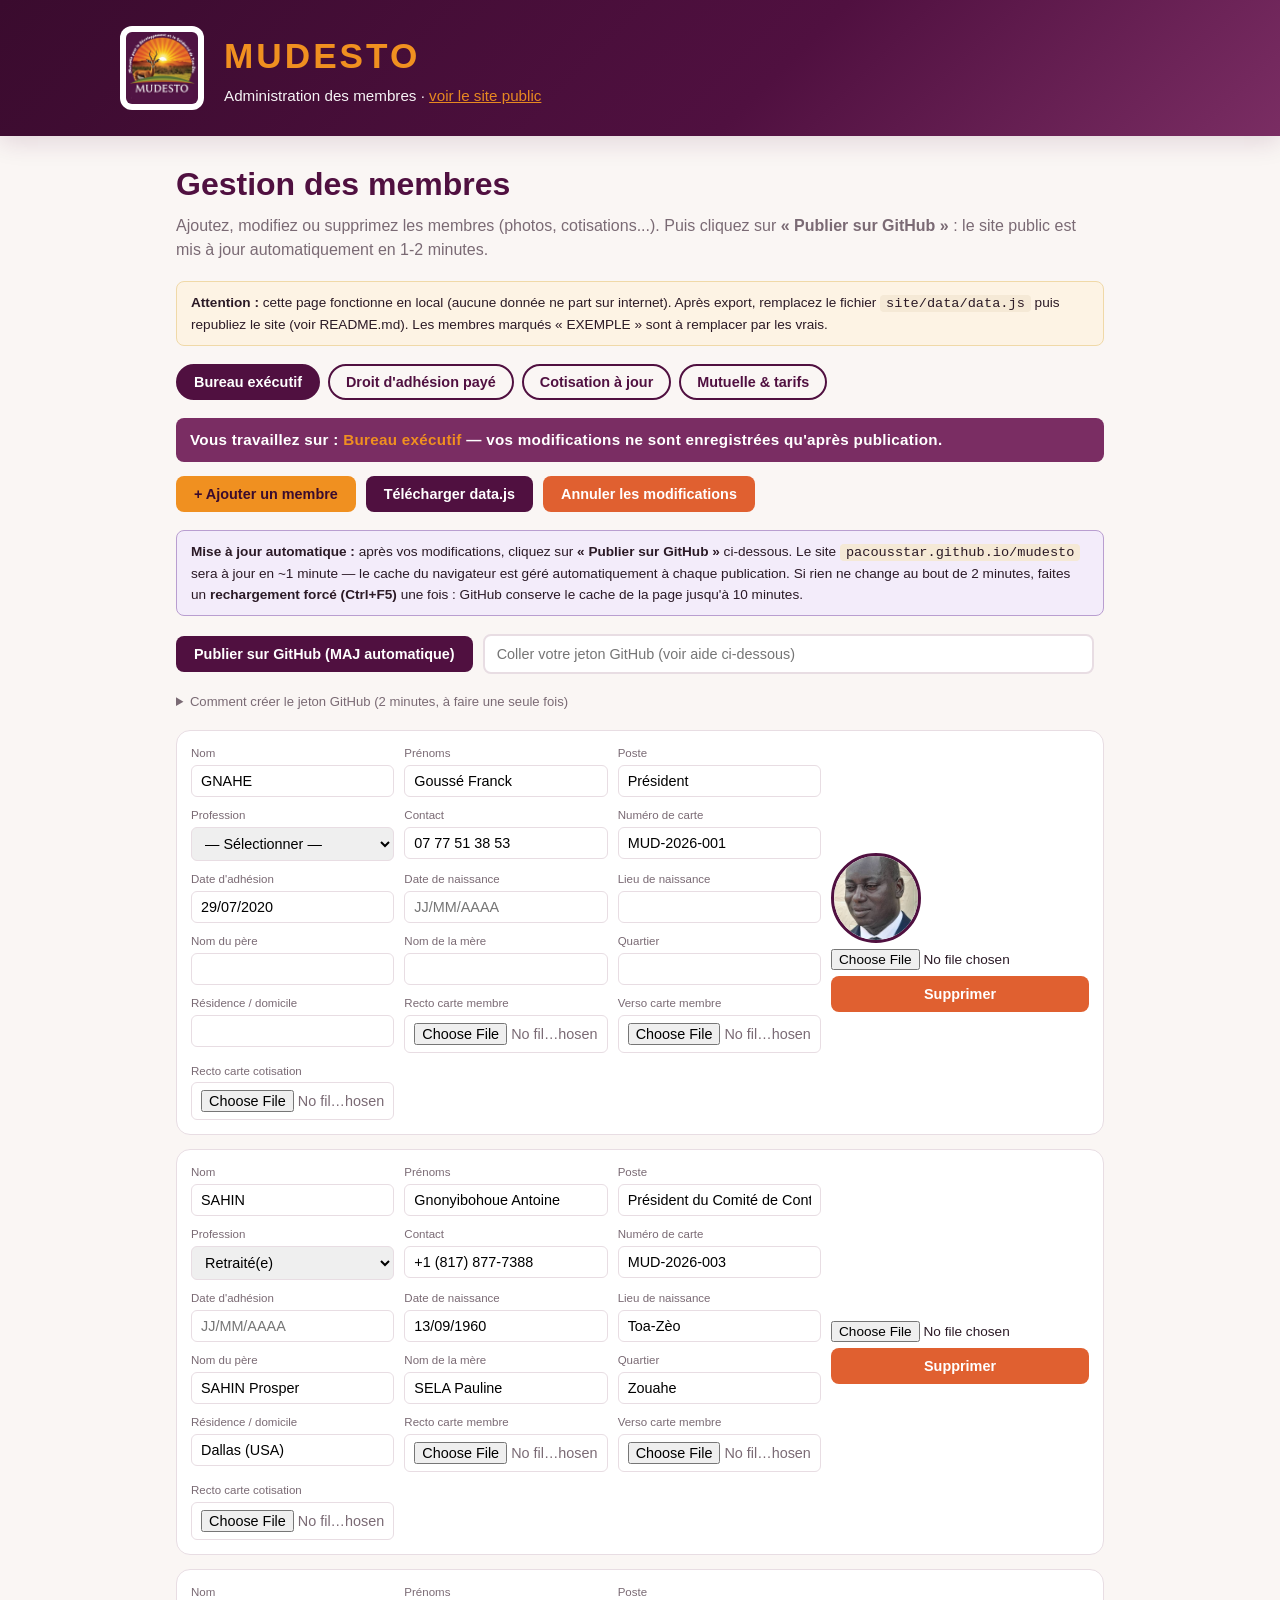
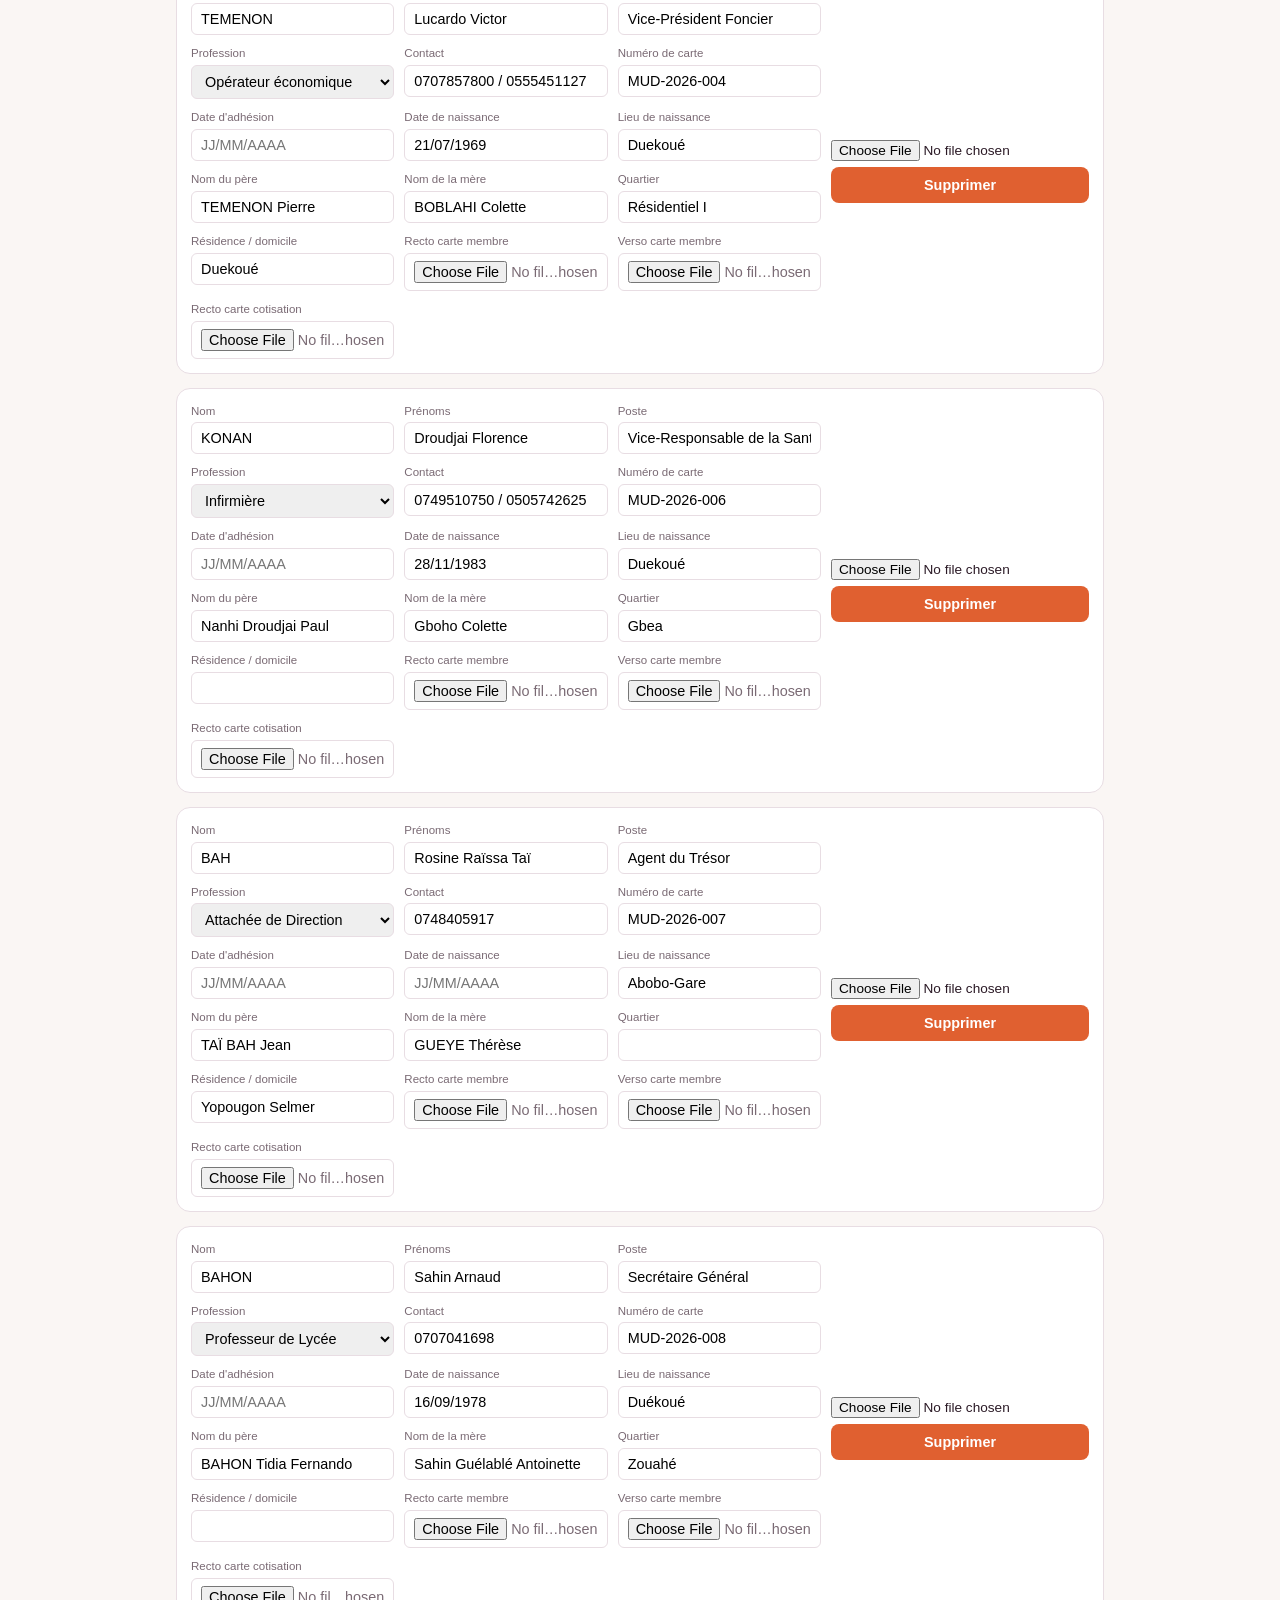
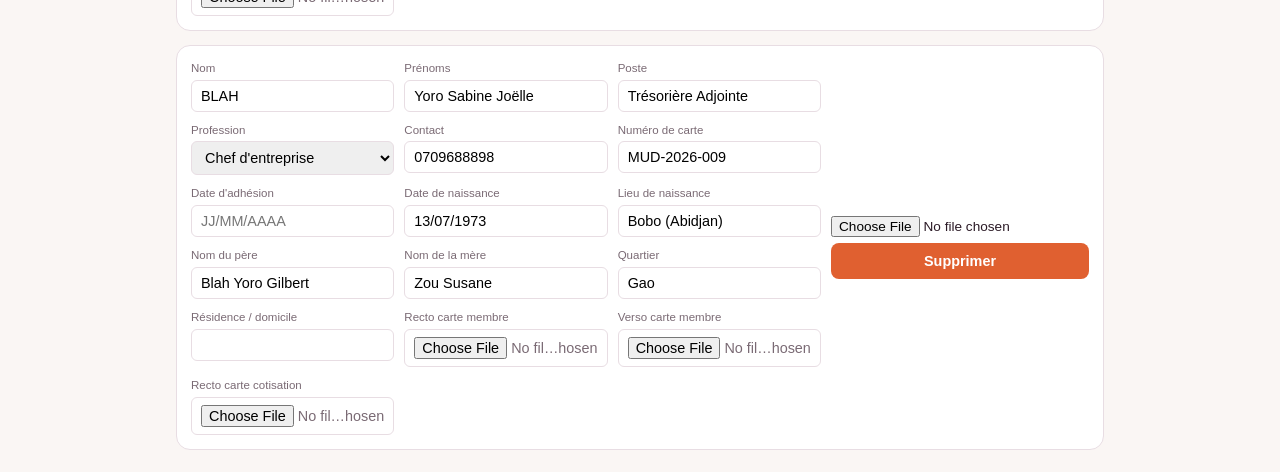
==== admin.html @ a39b9aed "Bureau exécutif : champ Profession sélectionnable (liste + Autre) à la place de Catégorie + BD align" ====
<!DOCTYPE html>
<html lang="fr">
<head>
  <meta charset="UTF-8">
  <meta name="viewport" content="width=device-width, initial-scale=1.0">
  <title>MUDESTO - Administration des membres</title>
  <link rel="icon" type="image/png" href="assets/images/logo.png">
  <link rel="stylesheet" href="assets/css/style.css">
  <style>
    .admin-wrap { max-width: 960px; margin: 24px auto; padding: 0 16px; }
    .admin-wrap h1 { color: var(--purple); margin-bottom: 4px; }
    .admin-sub { color: var(--muted); margin-bottom: 18px; }
    .tabs { display: flex; gap: 8px; flex-wrap: wrap; margin-bottom: 18px; }
    .tab {
      border: 2px solid var(--purple);
      background: transparent;
      color: var(--purple);
      padding: 8px 16px;
      border-radius: 999px;
      font-weight: 700;
      cursor: pointer;
      font-size: 0.9rem;
    }
    .tab.active { background: var(--purple); color: var(--white); }
    .admin-actions { display: flex; gap: 10px; margin-bottom: 18px; flex-wrap: wrap; }
    .btn {
      border: none;
      border-radius: 8px;
      padding: 10px 18px;
      font-weight: 700;
      cursor: pointer;
      font-size: 0.9rem;
      background: var(--orange);
      color: var(--purple-dark);
    }
    .btn.secondary { background: var(--purple); color: var(--white); }
    .btn.danger { background: var(--orange-dark); color: var(--white); }
    .member-row {
      background: var(--white);
      border: 1px solid var(--border);
      border-radius: var(--radius);
      padding: 14px;
      margin-bottom: 14px;
      display: grid;
      grid-template-columns: 1fr auto;
      gap: 10px;
    }
    .member-row.photo-row { display: block; }
    .member-fields { display: grid; grid-template-columns: repeat(auto-fit, minmax(160px, 1fr)); gap: 10px; }
    .member-fields label { font-size: 0.72rem; color: var(--muted); display: block; }
    .member-fields input, .member-fields select {
      width: 100%;
      padding: 7px 9px;
      border: 1px solid var(--border);
      border-radius: 6px;
      font-size: 0.9rem;
      margin-top: 2px;
    }
    .photo-preview {
      width: 90px; height: 90px;
      border-radius: 50%;
      object-fit: cover;
      border: 3px solid var(--purple);
      margin-right: 12px;
      vertical-align: middle;
    }
    .photo-input { font-size: 0.85rem; }
    .row-actions { display: flex; flex-direction: column; gap: 6px; justify-content: center; }
    .cot-grid { display: grid; grid-template-columns: repeat(3, 1fr); gap: 4px 12px; margin-top: 8px; }
    .cot-grid label { display: flex; align-items: center; gap: 6px; font-size: 0.8rem; cursor: pointer; }
    .year-block { border: 1px dashed var(--border); border-radius: 8px; padding: 8px; margin-top: 8px; }
    .year-block h5 { color: var(--purple); font-size: 0.8rem; margin-bottom: 4px; }
    .note { background: #fdf3e4; border: 1px solid #f0d9a8; border-radius: 8px; padding: 10px 14px; font-size: 0.85rem; margin-bottom: 18px; }
    .note code { background: #f5e9d6; padding: 1px 6px; border-radius: 4px; }
    .tab-title {
      background: var(--purple-soft);
      color: var(--white);
      border-radius: 8px;
      padding: 10px 14px;
      font-weight: 700;
      font-size: 0.95rem;
      margin-bottom: 14px;
      letter-spacing: 0.3px;
    }
    .tab-title .tab-title-action { color: var(--orange); }
    .btn:disabled { opacity: 0.45; cursor: not-allowed; }
  </style>
</head>
<body>

  <header class="site-header">
    <div class="container header-inner">
      <img src="assets/images/logo.png" alt="Logo MUDESTO" class="logo">
      <div class="header-titles">
        <h1>MUDESTO</h1>
        <p class="nom-complet">Administration des membres &middot; <a href="index.html" style="color:#f09020;">voir le site public</a></p>
      </div>
    </div>
  </header>

  <div class="admin-wrap">
    <h1>Gestion des membres</h1>
    <p class="admin-sub">Ajoutez, modifiez ou supprimez les membres (photos, cotisations...). Puis cliquez sur <strong>« Publier sur GitHub »</strong> : le site public est mis à jour automatiquement en 1-2 minutes.</p>

    <div class="note">
      <strong>Attention :</strong> cette page fonctionne en local (aucune donnée ne part sur internet). Après export, remplacez le fichier
      <code>site/data/data.js</code> puis republiez le site (voir README.md). Les membres marqués « EXEMPLE » sont à remplacer par les vrais.
    </div>

    <div class="tabs" id="tabs">
      <button class="tab active" data-tab="bureau">Bureau exécutif</button>
      <button class="tab" data-tab="adherents">Droit d'adhésion payé</button>
      <button class="tab" data-tab="cotisants">Cotisation à jour</button>
      <button class="tab" data-tab="mutuelle">Mutuelle &amp; tarifs</button>
    </div>

    <div id="tab-title" class="tab-title"></div>

    <div id="save-status" style="display:none;background:#fdf3e4;border:1px solid #f0d9a8;border-radius:8px;padding:10px 14px;font-size:0.9rem;font-weight:700;margin-bottom:14px;color:#8a5a00;">
      &#128190; Modifications non enregistrées &mdash; cliquez sur « Publier sur GitHub » pour les mettre en ligne (sinon elles seront perdues).
    </div>
    <div id="sync-status" style="display:none;background:#f3ecfa;border:1px solid #b99ed0;border-radius:8px;padding:10px 14px;font-size:0.9rem;font-weight:700;margin-bottom:14px;color:#6b3fa0;">
      &nbsp;
    </div>

    <div class="admin-actions">
      <button class="btn" id="btn-add">+ Ajouter un membre</button>
      <button class="btn secondary" id="btn-export">Télécharger data.js</button>
      <button class="btn danger" id="btn-reload">Annuler les modifications</button>
    </div>

    <div class="note" style="border-color:#b99ed0;background:#f3ecfa;">
      <strong>Mise à jour automatique :</strong> après vos modifications, cliquez sur
      <strong>« Publier sur GitHub »</strong> ci-dessous. Le site
      <code>pacousstar.github.io/mudesto</code> sera à jour en ~1 minute — le cache du
      navigateur est géré automatiquement à chaque publication. Si rien ne change au bout
      de 2 minutes, faites un <strong>rechargement forcé (Ctrl+F5)</strong> une fois :
      GitHub conserve le cache de la page jusqu'à 10 minutes.
    </div>

    <div class="admin-actions" style="align-items:center;">
      <button class="btn" id="btn-publish" style="background:var(--purple);color:#fff;">Publier sur GitHub (MAJ automatique)</button>
      <input type="password" id="token-input" placeholder="Coller votre jeton GitHub (voir aide ci-dessous)"
             style="flex:1;min-width:240px;padding:10px 12px;border:2px solid var(--border);border-radius:8px;font-size:0.9rem;">
      <span id="pub-status" style="font-weight:700;"></span>
    </div>
    <details style="margin-bottom:18px;font-size:0.82rem;color:var(--muted);">
      <summary>Comment créer le jeton GitHub (2 minutes, à faire une seule fois)</summary>
      <ol style="margin:8px 0 0 18px;line-height:1.7;">
        <li>Ouvrez <a href="https://github.com/settings/tokens?type=beta" target="_blank">github.com/settings/tokens?type=beta</a> (connecté en <strong>Pacousstar</strong>)</li>
        <li>Cliquez <strong>Generate new token</strong> → nommez-le <code>mudesto-admin</code></li>
        <li>Durée : <strong>No expiration</strong> (ou une durée à votre choix)</li>
        <li>Dans <strong>Repository access</strong> : choisissez <em>Only select repositories</em> → sélectionnez <code>mudesto</code></li>
        <li>Dans <strong>Permissions</strong> → <em>Contents</em> → choisissez <strong>Read and write</strong></li>
        <li>Cliquez <strong>Generate token</strong> puis <strong>copiez le jeton</strong> (affiché une seule fois)</li>
        <li>Collez-le dans le champ ci-dessus puis cliquez <strong>Publier sur GitHub</strong></li>
      </ol>
      <p style="margin-top:8px;">Le jeton est enregistré <strong>uniquement dans votre navigateur</strong> (aucun serveur) et limité au seul dépôt mudesto.</p>
    </details>

    <div id="admin-content"></div>
  </div>

  <script src="data/data.js"></script>
  <script>
    (function () {
      "use strict";

      let DATA = window.MUDESTO_DATA;
      let currentTab = "bureau";

      const $ = (s) => document.querySelector(s);
      const CATEGORIES = Object.keys(DATA.tarifs.cotisationMensuelle);
      const PROFESSIONS = [
        "Administrateur d'entreprise",
        "Chef d'entreprise",
        "Professeur de Lycée",
        "Attachée de Direction",
        "Infirmière",
        "Retraité(e)",
        "Opérateur économique",
        "Étudiant",
        "Élève",
        "Salarié",
        "Ménagère",
        "Sans emploi"
      ];
      const MOIS = DATA.mois;
      const ANNEES = DATA.annees;

      const saveStatus = $("#save-status");
      const markDirty = () => {
        saveStatus.style.display = "block";
        saveStatus.textContent = "\u{1F4BE} Modifications non enregistrées \u2014 cliquez sur « Publier sur GitHub » pour les mettre en ligne (sinon elles seront perdues).";
        saveStatus.style.background = "#fdf3e4";
        saveStatus.style.borderColor = "#f0d9a8";
        saveStatus.style.color = "#8a5a00";
      };

      let lists = { bureau: DATA.bureau, adherents: DATA.adherents, cotisants: DATA.cotisants };
      const uid = () => "m" + Date.now().toString(36) + Math.random().toString(36).slice(2, 6);

      /* ---------- Titre de la section active ---------- */
      const TAB_TITLES = {
        bureau: "Bureau exécutif",
        adherents: "Droit d'adhésion payé",
        cotisants: "Cotisation à jour",
        mutuelle: "Mutuelle & tarifs"
      };
      const tabTitle = $("#tab-title");
      const btnAdd = $("#btn-add");
      const setTabTitle = (msg) => { tabTitle.innerHTML = msg; };
      const updateSectionTitle = () => {
        btnAdd.disabled = currentTab === "mutuelle";
        btnAdd.title = currentTab === "mutuelle" ? "Aucun membre ici : cet onglet gère les informations de la mutuelle" : "";
        setTabTitle(`Vous travaillez sur : <span class="tab-title-action">${TAB_TITLES[currentTab]}</span> — vos modifications ne sont enregistrées qu'après publication.`);
      };

      /* ---------- Photo : redimensionnement + base64 ---------- */
      function fileToDataURL(file, maxW, cb) {
        const img = new Image();
        const url = URL.createObjectURL(file);
        img.onload = () => {
          const scale = Math.min(1, maxW / img.width);
          const canvas = document.createElement("canvas");
          canvas.width = Math.round(img.width * scale);
          canvas.height = Math.round(img.height * scale);
          canvas.getContext("2d").drawImage(img, 0, 0, canvas.width, canvas.height);
          cb(canvas.toDataURL("image/jpeg", 0.72));
          URL.revokeObjectURL(url);
        };
        img.src = url;
      }

      /* ---------- Rendu ---------- */

      function cotEditor(m) {
        return `
          <div class="cot-grid">
            ${ANNEES.map((annee) => `
              <div class="year-block">
                <h5>Année ${annee}</h5>
                ${MOIS.map((mois) => {
                  const paye = !!(m.cotisations && m.cotisations[annee] && m.cotisations[annee][mois]);
                  return `
                    <label><input type="checkbox" class="cot-check"
                      data-annee="${annee}" data-mois="${mois}"
                      ${paye ? "checked" : ""}> ${mois}</label>`;
                }).join("")}
              </div>
            `).join("")}
          </div>`;
      }

      function memberRow(m, kind) {
        const isBureau = kind === "bureau";
        const isCotisant = kind === "cotisants";
        return `
        <div class="member-row" data-id="${m.id}">
          <div class="member-fields">
            <label>Nom<input class="f-nom" value="${(m.nom || "").replace(/"/g, "&quot;")}"></label>
            <label>Prénoms<input class="f-prenoms" value="${(m.prenoms || "").replace(/"/g, "&quot;")}"></label>
            ${isBureau ? `<label>Poste<input class="f-poste" value="${(m.poste || "").replace(/"/g, "&quot;")}"></label>` : ""}
            ${isBureau ? `
            <label>Profession
              <select class="f-prof-select">
                <option value="">&mdash; S&eacute;lectionner &mdash;</option>
                ${PROFESSIONS.map((p) => `<option>${p}</option>`).join("")}
                <option value="__autre__">Autre : &agrave; pr&eacute;ciser</option>
              </select>
              <input class="f-prof-autre" placeholder="Précisez la profession" style="display:none;">
            </label>` : `
            <label>Catégorie
              <select class="f-categorie">
                ${CATEGORIES.map((c) => `<option ${c === m.categorie ? "selected" : ""}>${c}</option>`).join("")}
              </select>
            </label>`}
            <label>Contact<input class="f-contact" value="${(m.contact || "").replace(/"/g, "&quot;")}"></label>
            <label>Numéro de carte<input class="f-num" value="${(m.numCarte || "").replace(/"/g, "&quot;")}"></label>
            <label>Date d'adhésion<input class="f-date" value="${(m.dateAdhesion || "").replace(/"/g, "&quot;")}" placeholder="JJ/MM/AAAA"></label>
            <label>Date de naissance<input class="f-ddn" value="${(m.dateNaissance || "").replace(/"/g, "&quot;")}" placeholder="JJ/MM/AAAA"></label>
            <label>Lieu de naissance<input class="f-ldn" value="${(m.lieuNaissance || "").replace(/"/g, "&quot;")}"></label>
            ${isBureau ? "" : `<label>Profession<input class="f-prof" value="${(m.profession || "").replace(/"/g, "&quot;")}"></label>`}
            <label>Nom du père<input class="f-pere" value="${(m.pere || "").replace(/"/g, "&quot;")}"></label>
            <label>Nom de la mère<input class="f-mere" value="${(m.mere || "").replace(/"/g, "&quot;")}"></label>
            <label>Quartier<input class="f-quartier" value="${(m.quartier || "").replace(/"/g, "&quot;")}"></label>
            <label>Résidence / domicile<input class="f-residence" value="${(m.residence || "").replace(/"/g, "&quot;")}"></label>
            ${isBureau ? `
              <label>Recto carte membre<input type="file" accept="image/*" class="f-file" data-field="carteMembreRecto"></label>
              <label>Verso carte membre<input type="file" accept="image/*" class="f-file" data-field="carteMembreVerso"></label>
            ` : ""}
            ${isCotisant ? "" : `
              <label>Recto carte cotisation<input type="file" accept="image/*" class="f-file" data-field="carteCotisationRecto"></label>
            `}
            ${isCotisant ? `
              <label>Verso carte cotisation<input type="file" accept="image/*" class="f-file" data-field="carteCotisationVerso"></label>
            ` : ""}
          </div>
          <div class="row-actions">
            <img class="photo-preview" src="${m.photo || ""}" alt=""
                 style="${m.photo ? "" : "display:none;"}">
            <input type="file" accept="image/*" class="photo-input" title="Choisir la photo du membre">
            <button class="btn danger btn-del">Supprimer</button>
          </div>
        </div>
        ${isCotisant ? `<div class="member-row photo-row" data-id="${m.id}">${cotEditor(m)}</div>` : ""}`;
      }

      function renderTab() {
        if (currentTab === "mutuelle") {
          renderMutuelle();
          return;
        }
        const list = lists[currentTab];
        const items = list.map((m) => memberRow(m, currentTab)).join("") ||
          "<p style='color:var(--muted);'>Aucun membre dans cette liste.</p>";
        $("#admin-content").innerHTML = items;

        document.querySelectorAll(".member-row[data-id]").forEach((row) => {
          const id = row.dataset.id;
          const m = list.find((x) => x.id === id);
          if (!m) return;

          row.querySelectorAll(".f-nom, .f-prenoms, .f-poste, .f-categorie, .f-contact, .f-num, .f-date, .f-ddn, .f-ldn, .f-prof, .f-pere, .f-mere, .f-quartier, .f-residence").forEach((el) => {
            el.addEventListener("change", () => {
              const map = {
                "f-nom": "nom", "f-prenoms": "prenoms", "f-poste": "poste",
                "f-categorie": "categorie", "f-contact": "contact",
                "f-num": "numCarte", "f-date": "dateAdhesion",
                "f-ddn": "dateNaissance", "f-ldn": "lieuNaissance",
                "f-prof": "profession", "f-pere": "pere", "f-mere": "mere",
                "f-quartier": "quartier", "f-residence": "residence"
              };
              m[map[el.className]] = el.value;
              markDirty();
            });
          });

          const fileInput = row.querySelector(".photo-input");
          if (fileInput) {
            fileInput.addEventListener("change", (e) => {
              const f = e.target.files[0];
              if (!f) return;
              fileToDataURL(f, 400, (dataUrl) => {
                m.photo = dataUrl;
                const img = row.querySelector(".photo-preview");
                img.src = dataUrl;
                img.style.display = "";
                markDirty();
              });
            });
          }

          row.querySelectorAll(".f-file").forEach((el) => {
            el.addEventListener("change", (e) => {
              const f = e.target.files[0];
              if (!f) return;
              fileToDataURL(f, 1000, (dataUrl) => { m[el.dataset.field] = dataUrl; markDirty(); });
            });
          });

          const profSelect = row.querySelector(".f-prof-select");
          if (profSelect) {
            const autre = row.querySelector(".f-prof-autre");
            const setAutre = (show, val) => {
              autre.style.display = show ? "" : "none";
              if (val !== undefined) autre.value = val;
            };
            const cur = m.profession || "";
            if (PROFESSIONS.includes(cur)) {
              profSelect.value = cur;
            } else if (cur) {
              profSelect.value = "__autre__";
              setAutre(true, cur);
            }
            profSelect.addEventListener("change", () => {
              if (profSelect.value === "__autre__") {
                setAutre(true);
              } else {
                m.profession = profSelect.value;
                setAutre(false, "");
                markDirty();
              }
            });
            autre.addEventListener("change", () => {
              m.profession = autre.value;
              markDirty();
            });
          }

          row.querySelectorAll(".cot-check").forEach((cb) => {
            cb.addEventListener("change", () => {
              if (!m.cotisations) m.cotisations = {};
              if (!m.cotisations[cb.dataset.annee]) m.cotisations[cb.dataset.annee] = {};
              m.cotisations[cb.dataset.annee][cb.dataset.mois] = cb.checked;
              markDirty();
            });
          });

          const del = row.querySelector(".btn-del");
          if (del) {
            del.addEventListener("click", () => {
              if (confirm("Supprimer ce membre ?")) {
                const idx = list.findIndex((x) => x.id === id);
                if (idx > -1) list.splice(idx, 1);
                markDirty();
                renderTab();
              }
            });
          }
        });
      }

      /* ---------- Onglet Mutuelle & tarifs ---------- */
      function renderMutuelle() {
        const M = DATA.mutuelle;
        if (!M.contact) M.contact = {};
        M.contact.adresse = M.contact.adresse || "";
        M.contact.telephone = M.contact.telephone || "";
        M.contact.email = M.contact.email || "";
        M.contact.facebook = M.contact.facebook || "";
        M.contact.whatsapp = M.contact.whatsapp || "";
        const bind = (sel, obj, key) => {
          const el = $("#admin-content").querySelector(sel);
          el.addEventListener("change", () => { obj[key] = el.value; markDirty(); });
        };
        const tarifRow = (cat) => `
          <div style="display:flex;gap:10px;align-items:center;background:var(--white);border:1px solid var(--border);border-radius:8px;padding:10px 14px;margin-bottom:8px;">
            <b style="flex:1;">${cat}</b>
            <label style="font-size:0.75rem;color:var(--muted);">Droit d'adhésion (F)
              <input class="t-adh" data-cat="${cat}" type="number" value="${DATA.tarifs.droitAdhesion[cat]}" style="width:110px;padding:7px 9px;border:1px solid var(--border);border-radius:6px;margin-top:2px;">
            </label>
            <label style="font-size:0.75rem;color:var(--muted);">Cotisation mensuelle (F)
              <input class="t-cot" data-cat="${cat}" type="number" value="${DATA.tarifs.cotisationMensuelle[cat]}" style="width:110px;padding:7px 9px;border:1px solid var(--border);border-radius:6px;margin-top:2px;">
            </label>
          </div>`;

        $("#admin-content").innerHTML = `
          <div class="note" style="border-color:#b99ed0;background:#f3ecfa;">
            Ces informations apparaissent dans l'en-tête et le pied de page du site public.
          </div>
          <div class="member-row" style="grid-template-columns:1fr;">
            <div class="member-fields">
              <label>Nom complet de la mutuelle<input id="m-nomcomplet" value="${(M.nomComplet || "").replace(/"/g, "&quot;")}"></label>
              <label>Devise / slogan<input id="m-devise" value="${(M.devise || "").replace(/"/g, "&quot;")}"></label>
              <label>Période des cartes<input id="m-periode" value="${(M.periodeCarte || "").replace(/"/g, "&quot;")}"></label>
              <label>Adresse<input id="m-adresse" value="${(M.contact.adresse || "").replace(/"/g, "&quot;")}"></label>
              <label>Téléphone<input id="m-telephone" value="${(M.contact.telephone || "").replace(/"/g, "&quot;")}" placeholder="+225 07 00 00 00 00"></label>
              <label>Email<input id="m-email" value="${(M.contact.email || "").replace(/"/g, "&quot;")}" placeholder="mudesto@example.com"></label>
              <label>Facebook<input id="m-facebook" value="${(M.contact.facebook || "").replace(/"/g, "&quot;")}" placeholder="https://facebook.com/..."></label>
              <label>WhatsApp<input id="m-whatsapp" value="${(M.contact.whatsapp || "").replace(/"/g, "&quot;")}" placeholder="+225 07 00 00 00 00"></label>
            </div>
          </div>
          <h3 style="color:var(--purple);margin:18px 0 10px;">Tarifs (en francs CFA)</h3>
          ${CATEGORIES.map(tarifRow).join("")}
        `;

        bind("#m-nomcomplet", M, "nomComplet");
        bind("#m-devise", M, "devise");
        bind("#m-periode", M, "periodeCarte");
        bind("#m-adresse", M.contact, "adresse");
        bind("#m-telephone", M.contact, "telephone");
        bind("#m-email", M.contact, "email");
        bind("#m-facebook", M.contact, "facebook");
        bind("#m-whatsapp", M.contact, "whatsapp");
        $("#admin-content").querySelectorAll(".t-adh").forEach((el) => {
          el.addEventListener("change", () => {
            DATA.tarifs.droitAdhesion[el.dataset.cat] = Number(el.value) || 0;
            markDirty();
          });
        });
        $("#admin-content").querySelectorAll(".t-cot").forEach((el) => {
          el.addEventListener("change", () => {
            DATA.tarifs.cotisationMensuelle[el.dataset.cat] = Number(el.value) || 0;
            markDirty();
          });
        });
      }

      /* ---------- Onglets ---------- */
      $("#tabs").addEventListener("click", (e) => {
        const btn = e.target.closest(".tab");
        if (!btn) return;
        currentTab = btn.dataset.tab;
        document.querySelectorAll(".tab").forEach((t) => t.classList.toggle("active", t === btn));
        updateSectionTitle();
        renderTab();
      });

      /* ---------- Ajouter ---------- */
      btnAdd.addEventListener("click", () => {
        if (currentTab === "mutuelle") return;
        const m = {
          id: uid(), nom: "NOUVEAU", prenoms: "",
          contact: "", categorie: CATEGORIES[0], numCarte: "", dateAdhesion: "",
          photo: null
        };
        if (currentTab === "bureau") m.poste = "Membre du bureau";
        if (currentTab === "cotisants") m.cotisations = {};
        lists[currentTab].push(m);
        markDirty();
        setTabTitle(`Membre ajouté dans : <span class="tab-title-action">${TAB_TITLES[currentTab]}</span> — remplissez ses informations puis publiez.`);
        renderTab();
        window.scrollTo({ top: 0, behavior: "smooth" });
      });

      /* ---------- Recharger (annuler) ---------- */
      $("#btn-reload").addEventListener("click", () => {
        if (confirm("Annuler toutes les modifications non exportées ?")) {
          location.reload();
        }
      });

      /* ---------- Publier sur GitHub (MAJ automatique) ---------- */
      const TOKEN_KEY = "mudesto_github_token";
      const REPO = "Pacousstar/mudesto";
      const FILE_PATH = "data/data.js";

      const tokenInput = $("#token-input");
      const pubStatus = $("#pub-status");
      tokenInput.value = localStorage.getItem(TOKEN_KEY) || "";

      const status = (msg, ok) => {
        pubStatus.textContent = msg;
        pubStatus.style.color = ok === undefined ? "var(--muted)" : ok ? "#1b8a3a" : "#c0392b";
      };

      const buildDataJs = () => {
        const clone = JSON.parse(JSON.stringify(DATA));
        for (const f of ["telephone", "whatsapp"]) {
          if (clone.mutuelle.contact && clone.mutuelle.contact[f]) {
            clone.mutuelle.contact[f] = String(clone.mutuelle.contact[f]).replace(/^\u00B0/, "+");
          }
        }
        return "/* ============================================================\n" +
          "   MUDESTO - Base de données des membres (générée par admin.html)\n" +
          "   ============================================================ */\n\n" +
          "window.MUDESTO_DATA = " + JSON.stringify(clone, null, 2) + ";\n";
      };

      const apiHeaders = (token) => ({
        "Authorization": "Bearer " + token,
        "Accept": "application/vnd.github+json",
        "User-Agent": "MUDESTO-admin"
      });

      const getRepoFile = async (token, path) => {
        const res = await fetch("https://api.github.com/repos/" + REPO + "/contents/" + path, { headers: apiHeaders(token) });
        if (!res.ok) throw new Error(path + " introuvable (" + res.status + ")");
        const j = await res.json();
        return { text: decodeURIComponent(escape(atob(j.content))), sha: j.sha };
      };

      const putRepoFile = async (token, path, content, message) => {
        let sha = null;
        const getRes = await fetch("https://api.github.com/repos/" + REPO + "/contents/" + path, { headers: apiHeaders(token) });
        if (getRes.ok) sha = (await getRes.json()).sha;
        else if (getRes.status !== 404) throw new Error("API GitHub : " + getRes.status);

        const putRes = await fetch("https://api.github.com/repos/" + REPO + "/contents/" + path, {
          method: "PUT",
          headers: { ...apiHeaders(token), "Content-Type": "application/json" },
          body: JSON.stringify({
            message: message,
            content: btoa(unescape(encodeURIComponent(content))),
            sha: sha || undefined
          })
        });
        if (!putRes.ok) {
          const err = await putRes.json().catch(() => ({}));
          if ((err.message || "").toLowerCase().includes("authentication")) {
            throw new Error("token");
          }
          throw new Error(err.message || putRes.status);
        }
      };

      $("#btn-publish").addEventListener("click", async () => {
        const token = tokenInput.value.trim();
        if (!token) {
          status("Collez d'abord votre jeton GitHub (voir l'aide).", false);
          return;
        }
        localStorage.setItem(TOKEN_KEY, token);
        status("Publication en cours...", undefined);
        $("#btn-publish").disabled = true;
        try {
          const ts = Date.now().toString(36);
          await putRepoFile(token, FILE_PATH, buildDataJs(), "Mise à jour des membres (" + new Date().toLocaleString("fr-FR") + ")");

          /* Anti-cache : force le navigateur à recharger data.js et les assets */
          const idx = await getRepoFile(token, "index.html");
          const newIdx = idx.text
            .replace(/src="data\/data\.js(?:\?v=[^"]*)?"/g, `src="data/data.js?v=${ts}"`)
            .replace(/(src|href)="(assets\/[^"?]+)(?:\?v=[^"]*)?"/g, `$1="$2?v=${ts}"`);
          if (newIdx !== idx.text) {
            await putRepoFile(token, "index.html", newIdx, "Anti-cache navigateur : version des données (v" + ts + ")");
          }

          status("Publié ! Le site sera à jour dans ~1 min ✓", true);
          saveStatus.style.display = "block";
          saveStatus.textContent = "\u2713 Toutes les modifications sont publiées en ligne — le site sera à jour dans ~1 min (cache navigateur géré automatiquement).";
          saveStatus.style.background = "#e8f7ec";
          saveStatus.style.borderColor = "#b7e3c3";
          saveStatus.style.color = "#1b8a3a";
        } catch (e) {
          if (e.message === "token") {
            status("Jeton invalide ou sans permission. Recréez-le (aide ci-dessus).", false);
          } else {
            status("Erreur : " + e.message, false);
          }
        } finally {
          $("#btn-publish").disabled = false;
        }
      });

      /* ---------- Exporter ---------- */
      $("#btn-export").addEventListener("click", () => {
        const js =
          "/* ============================================================\n" +
          "   MUDESTO - Base de données des membres (générée par admin.html)\n" +
          "   Remplacez le fichier site/data/data.js par ce contenu.\n" +
          "   ============================================================ */\n\n" +
          "window.MUDESTO_DATA = " + JSON.stringify(DATA, null, 2) + ";\n";
        const blob = new Blob([js], { type: "text/javascript" });
        const a = document.createElement("a");
        a.href = URL.createObjectURL(blob);
        a.download = "data.js";
        a.click();
        URL.revokeObjectURL(a.href);
      });

      updateSectionTitle();
      renderTab();

      /* ---------- Charger les dernières données publiées depuis GitHub ----------
         Le fichier data/data.js local peut être plus ancien que la version en ligne
         (publiée depuis cet écran). En mode local, on charge la version GitHub
         pour ne jamais écraser des données plus récentes. */
      const syncStatus = $("#sync-status");
      if (window.location.protocol === "file:" && window.fetch) {
        syncStatus.style.display = "block";
        syncStatus.style.background = "#f3ecfa";
        syncStatus.style.borderColor = "#b99ed0";
        syncStatus.style.color = "#6b3fa0";
        syncStatus.textContent = "\u23F3 Recherche des dernières données publiées sur GitHub...";
        fetch("https://raw.githubusercontent.com/Pacousstar/mudesto/main/data/data.js")
          .then((r) => { if (!r.ok) throw new Error("HTTP " + r.status); return r.text(); })
          .then((txt) => {
            if (!/window\.MUDESTO_DATA\s*=/.test(txt)) throw new Error("contenu invalide");
            if (saveStatus.style.display === "block") {
              syncStatus.textContent = "\u26A0 Des données plus récentes existent sur GitHub, mais vos modifications locales ne sont pas publiées. Publiez ou annulez.";
              return;
            }
            const el = document.createElement("script");
            el.textContent = txt;
            document.head.appendChild(el);
            DATA = window.MUDESTO_DATA;
            lists = { bureau: DATA.bureau, adherents: DATA.adherents, cotisants: DATA.cotisants };
            updateSectionTitle();
            renderTab();
            syncStatus.style.background = "#e8f7ec";
            syncStatus.style.borderColor = "#b7e3c3";
            syncStatus.style.color = "#1b8a3a";
            syncStatus.textContent = "\u2713 Données chargées depuis GitHub (dernière version publiée). Vos modifications seront publiées par-dessus.";
          })
          .catch(() => {
            syncStatus.style.background = "#fdf3e4";
            syncStatus.style.borderColor = "#f0d9a8";
            syncStatus.style.color = "#8a5a00";
            syncStatus.textContent = "\u26A0 Hors ligne : édition des données locales. Publier remplacera la version en ligne.";
          });
      }
    })();
  </script>
</body>
</html>
---- assets/css/style.css ----
/* ============================================================
   MUDESTO - Feuille de style
   Couleurs : pourpre #501040 (logo) + orange #f09020 (accents)
   ============================================================ */

:root {
  --purple: #501040;
  --purple-dark: #3a0b2e;
  --purple-soft: #7a2d63;
  --orange: #f09020;
  --orange-dark: #e06030;
  --bg: #faf6f4;
  --ink: #2b1a26;
  --muted: #7a6a74;
  --white: #ffffff;
  --border: #e8dde3;
  --radius: 14px;
  --shadow: 0 6px 24px rgba(80, 16, 64, 0.14);
  --card-ratio: 1.585;
}

* { box-sizing: border-box; margin: 0; padding: 0; }

html { scroll-behavior: smooth; }

body {
  font-family: "Segoe UI", Arial, sans-serif;
  background: var(--bg);
  color: var(--ink);
  line-height: 1.55;
}

.container { max-width: 1080px; margin: 0 auto; padding: 0 20px; }

/* ---------- En-tête ---------- */
.site-header {
  background: linear-gradient(135deg, var(--purple-dark), var(--purple) 60%, var(--purple-soft));
  color: var(--white);
  padding: 26px 0;
  box-shadow: var(--shadow);
}
.header-inner { display: flex; align-items: center; gap: 20px; }
.logo { width: 84px; height: 84px; object-fit: contain; border-radius: 12px; background: var(--white); padding: 6px; }
.header-titles h1 {
  font-size: 2.2rem;
  letter-spacing: 3px;
  color: var(--orange);
  font-weight: 800;
}
.nom-complet { font-size: 0.95rem; opacity: 0.95; }
.periode { font-size: 0.85rem; opacity: 0.8; margin-top: 2px; }
.periode strong { color: var(--orange); }

/* ---------- Héro ---------- */
.hero { text-align: center; padding: 34px 0 10px; }
.devise { font-size: 1.25rem; font-style: italic; color: var(--purple); font-weight: 600; margin-bottom: 8px; }
.hero-note { color: var(--muted); margin-bottom: 16px; }
.quick-nav { display: flex; justify-content: center; gap: 10px; flex-wrap: wrap; }
.chip {
  text-decoration: none;
  color: var(--white);
  padding: 10px 18px;
  border-radius: 999px;
  font-weight: 600;
  font-size: 0.92rem;
  transition: transform 0.15s ease, box-shadow 0.15s ease;
  box-shadow: var(--shadow);
}
.chip:hover { transform: translateY(-2px); }
.chip-bureau { background: var(--purple); }
.chip-adherents { background: var(--purple-soft); }
.chip-cotisants { background: var(--orange-dark); }

/* ---------- Sections ---------- */
.section { padding: 30px 0; scroll-margin-top: 16px; }
.section h2 { font-size: 1.5rem; color: var(--purple); display: flex; align-items: center; gap: 10px; }
.badge { width: 14px; height: 14px; border-radius: 4px; display: inline-block; }
.badge-bureau { background: var(--purple); }
.badge-adherents { background: var(--purple-soft); }
.badge-cotisants { background: var(--orange-dark); }
.section-sub { color: var(--muted); margin: 4px 0 18px; }

/* ---------- Grille des membres ---------- */
.grid {
  display: grid;
  grid-template-columns: repeat(auto-fill, minmax(160px, 1fr));
  gap: 16px;
}
.member-card {
  background: var(--white);
  border: 1px solid var(--border);
  border-radius: var(--radius);
  padding: 14px;
  text-align: center;
  cursor: pointer;
  transition: transform 0.15s ease, box-shadow 0.15s ease;
}
.member-card:hover { transform: translateY(-4px); box-shadow: var(--shadow); }
.member-photo {
  width: 96px;
  height: 96px;
  border-radius: 50%;
  object-fit: cover;
  border: 3px solid var(--purple);
  margin: 0 auto 10px;
  background: var(--purple-soft);
  display: flex;
  align-items: center;
  justify-content: center;
  color: var(--white);
  font-weight: 700;
  font-size: 1.6rem;
}
.member-name { font-weight: 700; color: var(--purple); font-size: 0.98rem; }
.member-role { font-size: 0.85rem; color: var(--orange-dark); font-weight: 600; }
.member-meta { font-size: 0.78rem; color: var(--muted); }
.member-hint { font-size: 0.72rem; color: var(--purple-soft); margin-top: 6px; font-style: italic; }

/* ---------- Modale ---------- */
.modal-overlay {
  position: fixed;
  inset: 0;
  background: rgba(58, 11, 46, 0.75);
  display: flex;
  align-items: center;
  justify-content: center;
  padding: 20px;
  z-index: 100;
}
.modal-overlay[hidden] { display: none; }
.modal-box {
  background: var(--white);
  border-radius: var(--radius);
  padding: 24px;
  max-width: 620px;
  width: 100%;
  max-height: 90vh;
  overflow-y: auto;
  position: relative;
  box-shadow: 0 20px 60px rgba(0, 0, 0, 0.35);
}
.modal-close {
  position: absolute;
  top: 10px;
  right: 14px;
  border: none;
  background: var(--purple);
  color: var(--white);
  width: 34px;
  height: 34px;
  border-radius: 50%;
  font-size: 1.2rem;
  cursor: pointer;
  z-index: 10;
}
.modal-close:hover { background: var(--orange-dark); }
.modal-title { text-align: center; color: var(--purple); margin-bottom: 16px; font-size: 1.1rem; }
.cards-stack { display: flex; flex-direction: column; gap: 18px; align-items: center; }
.card-flip-hint { text-align: center; color: var(--muted); font-size: 0.8rem; margin-top: 12px; }

/* ---------- Cartes numériques ---------- */
.digital-card {
  width: 100%;
  max-width: 400px;
  aspect-ratio: var(--card-ratio);
  border-radius: 12px;
  overflow: hidden;
  box-shadow: 0 10px 30px rgba(0, 0, 0, 0.25);
  display: flex;
  flex-direction: column;
}

/* Carte de membre - recto */
.card-membre-recto {
  background: linear-gradient(135deg, var(--purple-dark), var(--purple) 55%, var(--purple-soft));
  color: var(--white);
  padding: 16px;
  justify-content: space-between;
}
.card-membre-recto .cm-head { display: flex; justify-content: space-between; align-items: center; gap: 8px; }
.card-membre-recto .cm-logo { width: 44px; height: 44px; border-radius: 8px; background: var(--white); padding: 3px; }
.card-membre-recto .cm-type {
  font-size: 0.62rem;
  letter-spacing: 1.5px;
  background: var(--orange);
  color: var(--purple-dark);
  padding: 4px 10px;
  border-radius: 999px;
  font-weight: 800;
}
.card-membre-recto .cm-title { font-size: 1.5rem; font-weight: 800; color: var(--orange); letter-spacing: 2px; text-align: center; }
.card-membre-recto .cm-body { display: flex; gap: 14px; align-items: center; margin-top: 8px; }
.card-membre-recto .cm-photo {
  width: 86px;
  height: 86px;
  border-radius: 10px;
  border: 3px solid var(--orange);
  object-fit: cover;
  background: var(--white);
  display: flex;
  align-items: center;
  justify-content: center;
  color: var(--purple);
  font-weight: 800;
  font-size: 1.4rem;
}
.card-membre-recto .cm-info { font-size: 0.78rem; }
.card-membre-recto .cm-info b { display: block; font-size: 0.95rem; }
.card-membre-recto .cm-foot { display: flex; justify-content: space-between; font-size: 0.68rem; opacity: 0.9; margin-top: 6px; }

/* Carte de membre - verso */
.card-membre-verso {
  background: var(--white);
  border: 1px solid var(--border);
  padding: 16px;
  justify-content: space-between;
}
.card-membre-verso .cv-row { display: flex; justify-content: space-between; font-size: 0.72rem; border-bottom: 1px dashed var(--border); padding: 6px 0; }
.card-membre-verso .cv-row b { color: var(--purple); }
.card-membre-verso .cv-qr { text-align: center; margin-top: auto; }
.card-membre-verso .cv-qr img { width: 72px; height: 72px; }
.card-membre-verso .cv-qr span { display: block; font-size: 0.6rem; color: var(--muted); }

/* Carte de cotisation - recto */
.card-cot-recto {
  background: var(--white);
  border: 2px solid var(--purple);
  padding: 12px;
  justify-content: space-between;
}
.card-cot-recto .cc-head { background: var(--purple); color: var(--white); text-align: center; border-radius: 8px; padding: 8px 6px; }
.card-cot-recto .cc-head h4 { font-size: 0.62rem; letter-spacing: 1px; color: var(--orange); }
.card-cot-recto .cc-head h3 { font-size: 0.95rem; font-weight: 800; }
.card-cot-recto .cc-head small { font-size: 0.6rem; opacity: 0.85; }
.card-cot-recto .cc-body { display: flex; gap: 12px; align-items: center; margin-top: 10px; }
.card-cot-recto .cc-photo {
  width: 78px;
  height: 78px;
  border-radius: 8px;
  border: 2px solid var(--orange);
  object-fit: cover;
  background: #f4ecf1;
  display: flex;
  align-items: center;
  justify-content: center;
  color: var(--purple);
  font-weight: 800;
}
.card-cot-recto .cc-fields { flex: 1; font-size: 0.7rem; }
.card-cot-recto .cc-fields label { display: block; border-bottom: 1px solid var(--border); margin-bottom: 6px; padding-bottom: 2px; color: var(--muted); }
.card-cot-recto .cc-fields label b { color: var(--ink); display: block; }
.card-cot-recto .cc-foot { display: flex; justify-content: space-between; align-items: flex-end; font-size: 0.62rem; margin-top: 8px; color: var(--muted); }
.card-cot-recto .cc-foot .sign { color: var(--purple); font-style: italic; }

/* Carte de cotisation - verso (grille des mois) */
.card-cot-verso {
  background: var(--white);
  border: 2px solid var(--purple);
  padding: 12px;
}
.card-cot-verso .cv2-head { text-align: center; background: var(--orange); color: var(--purple-dark); font-weight: 800; border-radius: 6px; padding: 4px; font-size: 0.8rem; letter-spacing: 1px; }
.cv2-table { width: 100%; border-collapse: collapse; margin-top: 8px; font-size: 0.62rem; }
.cv2-table th { background: var(--purple); color: var(--white); padding: 4px; font-size: 0.62rem; }
.cv2-table td { border: 1px solid var(--border); text-align: center; padding: 2px; }
.cv2-check { color: var(--purple); font-weight: 800; font-size: 0.8rem; }
.cv2-empty { color: #d9c9d3; }
.cv2-stamp {
  margin-top: 8px;
  text-align: center;
  color: var(--orange-dark);
  border: 2px solid var(--orange-dark);
  border-radius: 8px;
  padding: 4px;
  font-weight: 800;
  font-size: 0.68rem;
  letter-spacing: 1px;
  transform: rotate(-2deg);
  display: inline-block;
}

/* ---------- Pied de page ---------- */
.site-footer { background: var(--purple-dark); color: var(--white); margin-top: 40px; padding: 22px 0; }
.footer-inner { display: flex; align-items: center; justify-content: center; gap: 16px; flex-wrap: wrap; text-align: center; }
.logo-footer { width: 46px; height: 46px; border-radius: 8px; background: var(--white); padding: 3px; }
.footer-nom { font-weight: 800; color: var(--orange); letter-spacing: 2px; }
.site-footer p { font-size: 0.82rem; opacity: 0.85; }
#footer-contact { display: flex; flex-wrap: wrap; align-items: center; justify-content: center; row-gap: 4px; }
.contact-item { white-space: nowrap; }
.contact-sep { margin: 0 8px; opacity: 0.5; }

/* ---------- Fiche identité (modale) ---------- */
.identity-panel {
  width: 100%;
  max-width: 400px;
  background: #f7f0f5;
  border: 1px solid var(--border);
  border-radius: 12px;
  padding: 14px 16px;
  margin-top: 14px;
}
.identity-panel h4 {
  color: var(--purple);
  font-size: 0.95rem;
  margin-bottom: 8px;
  border-bottom: 2px solid var(--orange);
  padding-bottom: 6px;
}
.identity-panel .id-row {
  display: flex;
  justify-content: space-between;
  gap: 12px;
  font-size: 0.82rem;
  padding: 5px 0;
  border-bottom: 1px dashed var(--border);
}
.identity-panel .id-row span { color: var(--muted); flex-shrink: 0; }
.identity-panel .id-row b { color: var(--ink); text-align: right; }

/* ---------- Bouton remonter en haut ---------- */
.back-to-top {
  position: fixed;
  bottom: 24px;
  right: 24px;
  width: 52px;
  height: 52px;
  border: none;
  border-radius: 50%;
  background: var(--purple);
  color: var(--orange);
  font-size: 1.5rem;
  font-weight: 800;
  cursor: pointer;
  box-shadow: 0 6px 20px rgba(80, 16, 64, 0.35);
  z-index: 90;
  transition: transform 0.15s ease, background 0.15s ease;
}
.back-to-top:hover { background: var(--purple-soft); transform: translateY(-3px); }
.back-to-top[hidden] { display: none; }

/* ---------- Responsive ---------- */
@media (max-width: 560px) {
  .header-titles h1 { font-size: 1.6rem; }
  .logo { width: 64px; height: 64px; }
  .grid { grid-template-columns: repeat(auto-fill, minmax(130px, 1fr)); }
  .modal-box { padding: 16px; }
  .digital-card { max-width: 340px; aspect-ratio: auto; }
  .card-membre-recto .cm-logo { width: 36px; height: 36px; }
  .card-membre-recto .cm-title { font-size: 1.25rem; }
  .card-membre-recto .cm-photo { width: 68px; height: 68px; }
  .card-membre-recto .cm-body { gap: 10px; }
  .card-cot-recto .cc-photo { width: 62px; height: 62px; }
  .card-cot-recto .cc-body { gap: 10px; }
}
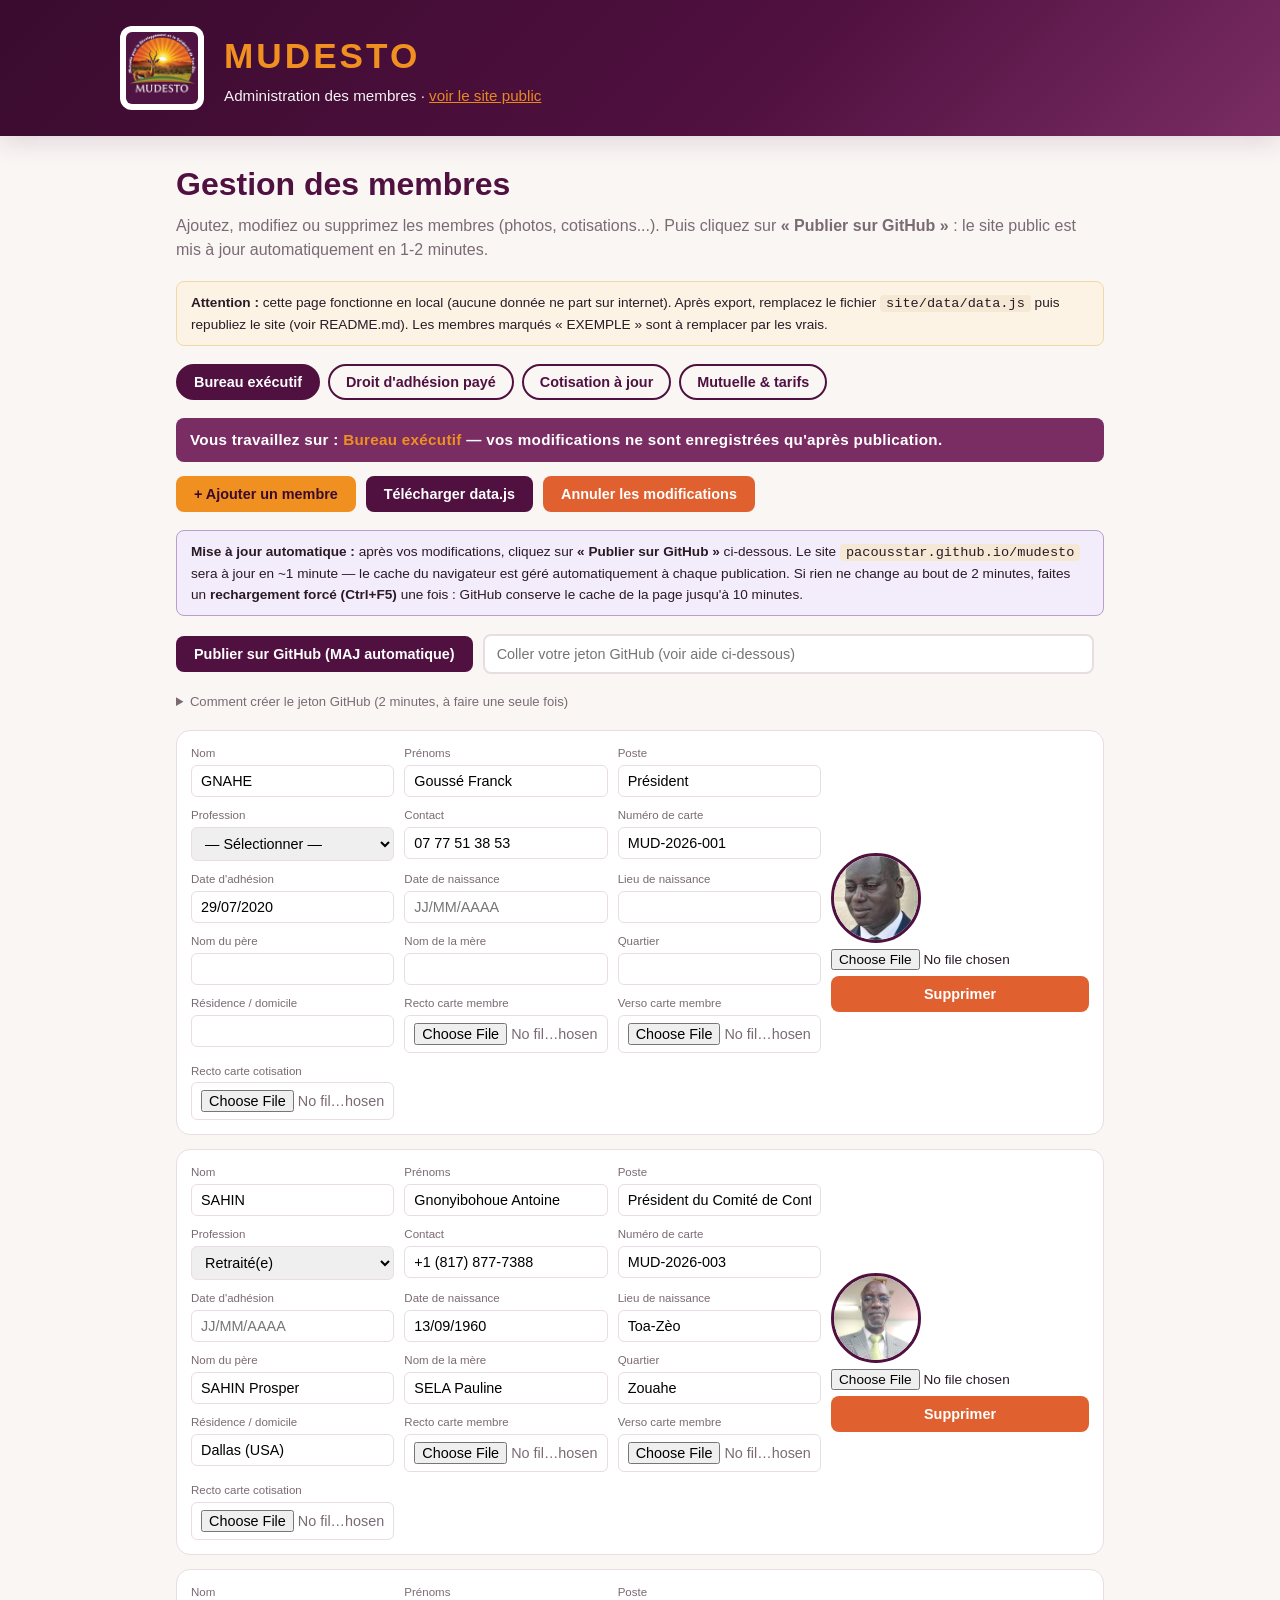
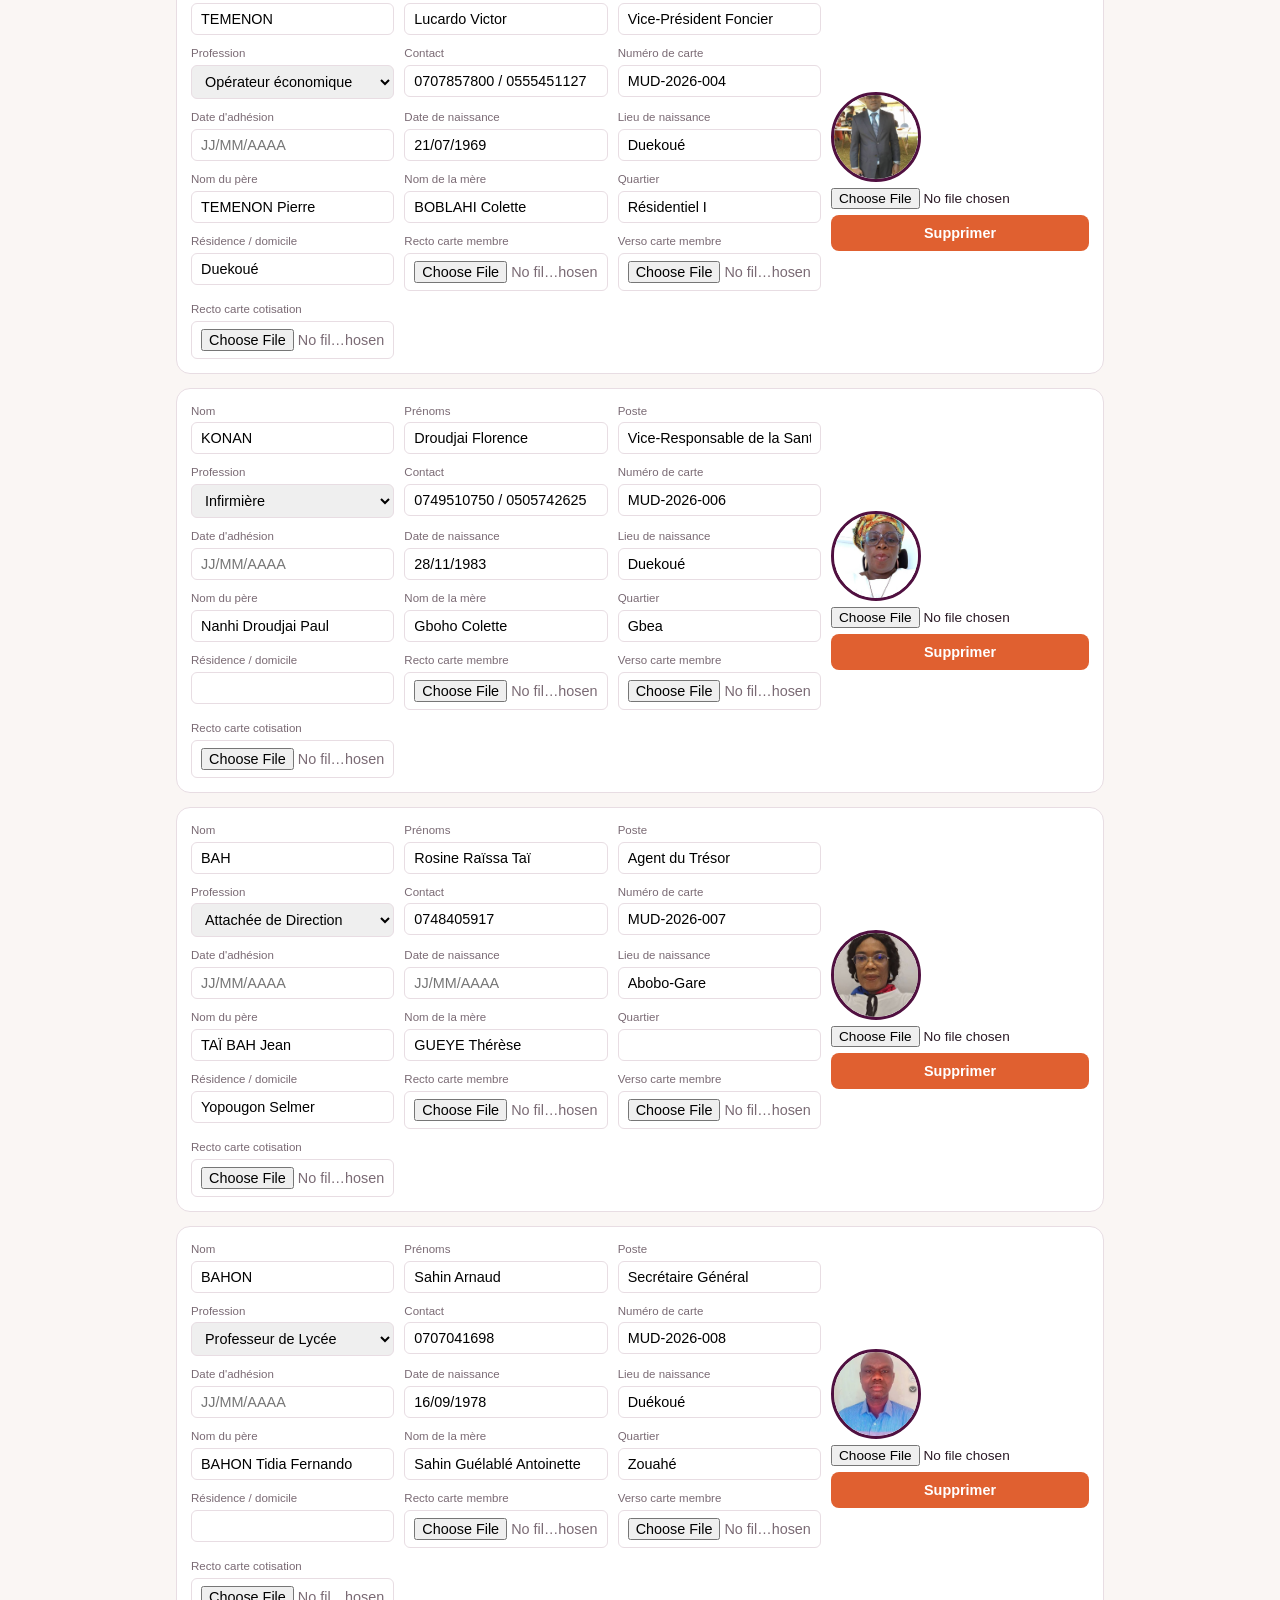
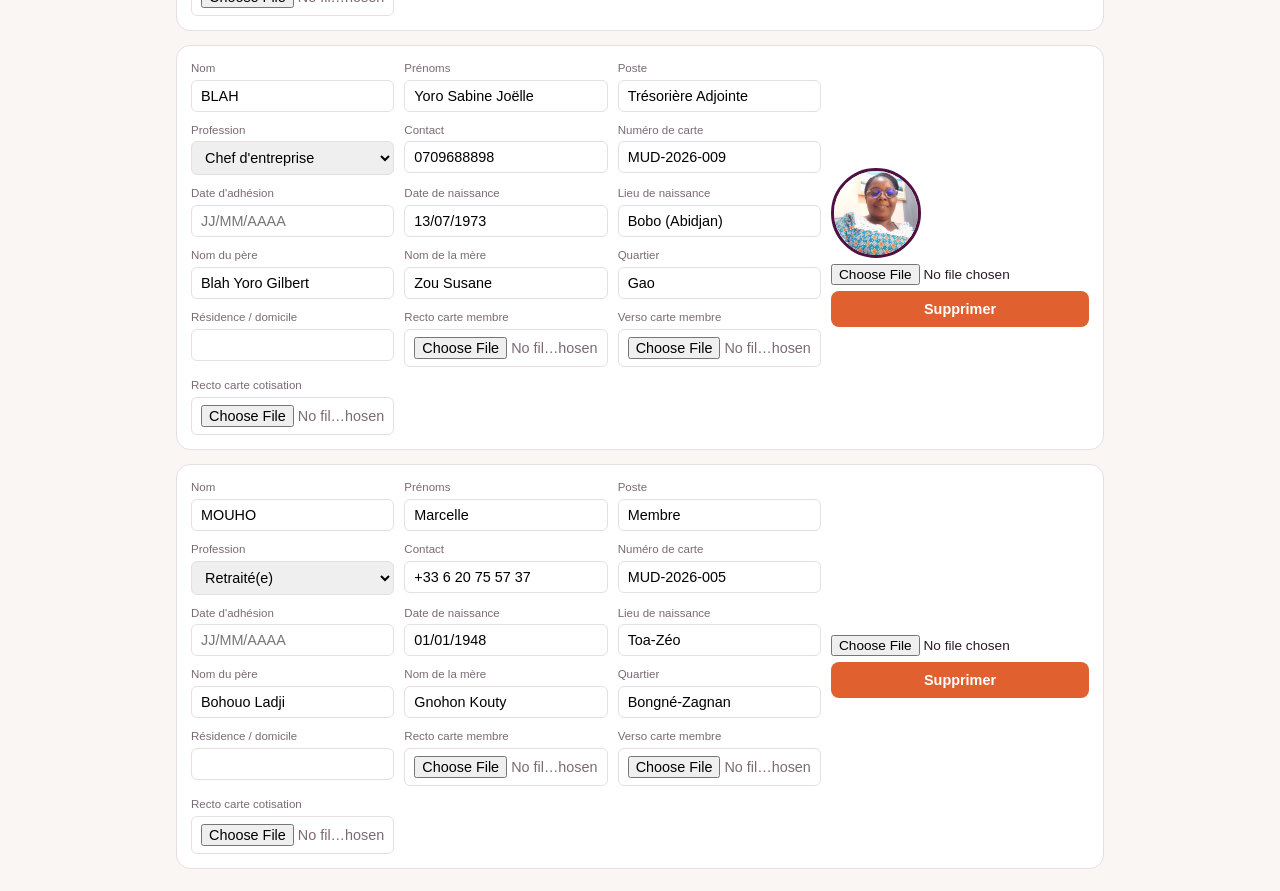
==== commit 31af16f4: "Publier : vérification anti-écrasement (compare avec GitHub, avertit ou synchronise)" ====
--- a/admin.html
+++ b/admin.html
@@ -155,7 +155,8 @@
         <li>Cliquez <strong>Generate token</strong> puis <strong>copiez le jeton</strong> (affiché une seule fois)</li>
         <li>Collez-le dans le champ ci-dessus puis cliquez <strong>Publier sur GitHub</strong></li>
       </ol>
-      <p style="margin-top:8px;">Le jeton est enregistré <strong>uniquement dans votre navigateur</strong> (aucun serveur) et limité au seul dépôt mudesto.</p>
+      <p style="margin-top:8px;">Le jeton est enregistré <strong>uniquement dans votre navigateur</strong> (aucun serveur) et limité au seul dépôt mudesto.<br>
+      <strong>Sécurité :</strong> avant de publier, le bouton vérifie automatiquement si des données plus récentes existent sur GitHub — si oui, il vous demande confirmation (ou synchronise la page si vous n'avez rien modifié).</p>
     </details>
 
     <div id="admin-content"></div>
@@ -189,7 +190,9 @@
       const ANNEES = DATA.annees;
 
       const saveStatus = $("#save-status");
+      let dirty = false;
       const markDirty = () => {
+        dirty = true;
         saveStatus.style.display = "block";
         saveStatus.textContent = "\u{1F4BE} Modifications non enregistrées \u2014 cliquez sur « Publier sur GitHub » pour les mettre en ligne (sinon elles seront perdues).";
         saveStatus.style.background = "#fdf3e4";
@@ -585,6 +588,34 @@
         status("Publication en cours...", undefined);
         $("#btn-publish").disabled = true;
         try {
+          /* Vérifier que personne n'a publié des données plus récentes sur GitHub */
+          let remoteData = null;
+          const getRes = await fetch("https://api.github.com/repos/" + REPO + "/contents/" + FILE_PATH, { headers: apiHeaders(token) });
+          if (getRes.ok) {
+            const j = await getRes.json();
+            const remoteTxt = decodeURIComponent(escape(atob(j.content)));
+            const eq = remoteTxt.indexOf("window.MUDESTO_DATA = ");
+            if (eq > -1) {
+              try {
+                remoteData = JSON.parse(remoteTxt.slice(eq + "window.MUDESTO_DATA = ".length).replace(/;\s*$/, ""));
+              } catch (e) { remoteData = null; }
+            }
+          }
+          const mine = JSON.stringify(DATA);
+          if (remoteData && JSON.stringify(remoteData) !== mine) {
+            if (!dirty) {
+              /* Rien n'a été modifié ici : on adopte la version en ligne (aucune perte) */
+              DATA = remoteData;
+              lists = { bureau: DATA.bureau, adherents: DATA.adherents, cotisants: DATA.cotisants };
+              renderTab();
+              status("Des données plus récentes ont été détectées sur GitHub \u2014 synchronisation effectuée, publication en cours...", undefined);
+            } else if (!confirm("\u26A0 Des données plus récentes ont été publiées sur GitHub depuis l'ouverture de cette page (photos, contacts, membres...). Publier maintenant les ÉCRASERA.\n\n• OK = publier quand même votre version\n• Annuler = rechargez la page (F5) pour récupérer les données à jour")) {
+              $("#btn-publish").disabled = false;
+              status("Publication annulée \u2014 rechargez la page (F5) pour récupérer les données à jour.", false);
+              return;
+            }
+          }
+
           const ts = Date.now().toString(36);
           await putRepoFile(token, FILE_PATH, buildDataJs(), "Mise à jour des membres (" + new Date().toLocaleString("fr-FR") + ")");
 
@@ -598,6 +629,9 @@
           }
 
           status("Publié ! Le site sera à jour dans ~1 min ✓", true);
+          dirty = false;
+          lists = { bureau: DATA.bureau, adherents: DATA.adherents, cotisants: DATA.cotisants };
+          renderTab();
           saveStatus.style.display = "block";
           saveStatus.textContent = "\u2713 Toutes les modifications sont publiées en ligne — le site sera à jour dans ~1 min (cache navigateur géré automatiquement).";
           saveStatus.style.background = "#e8f7ec";
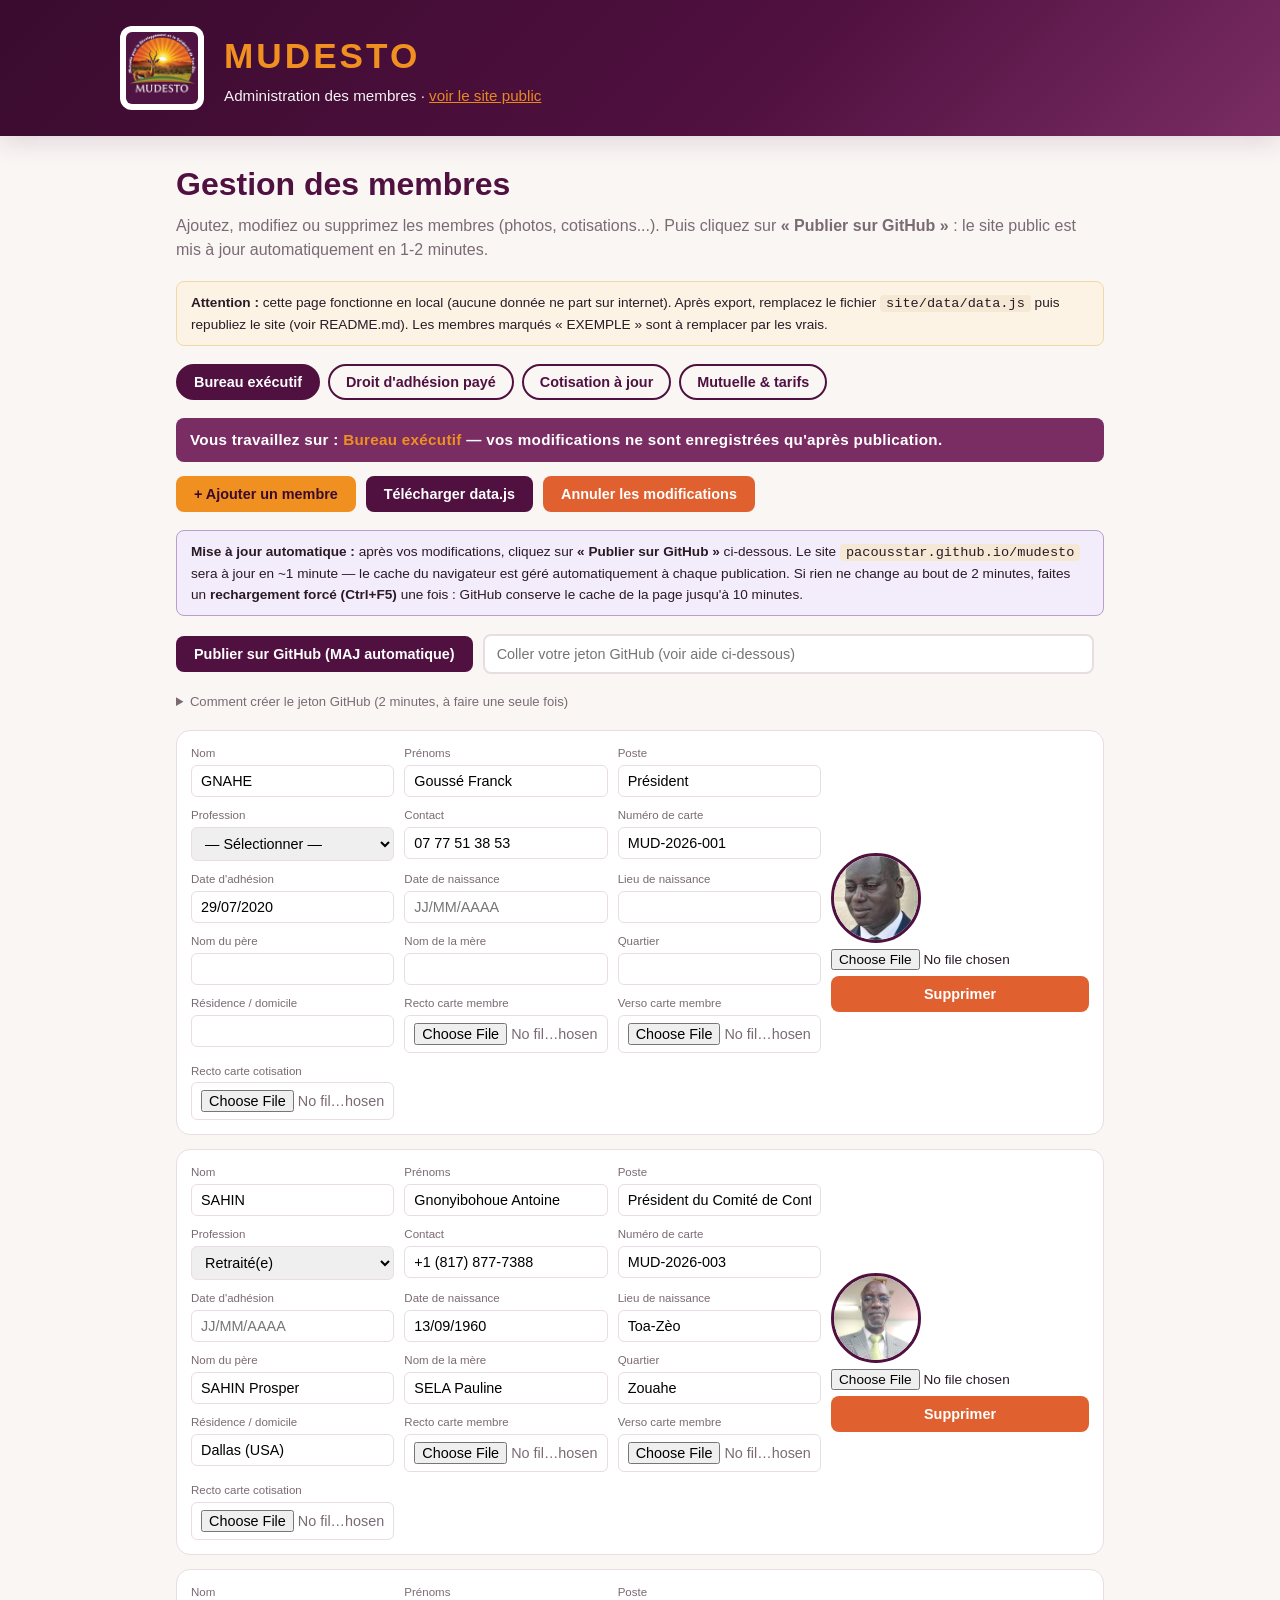
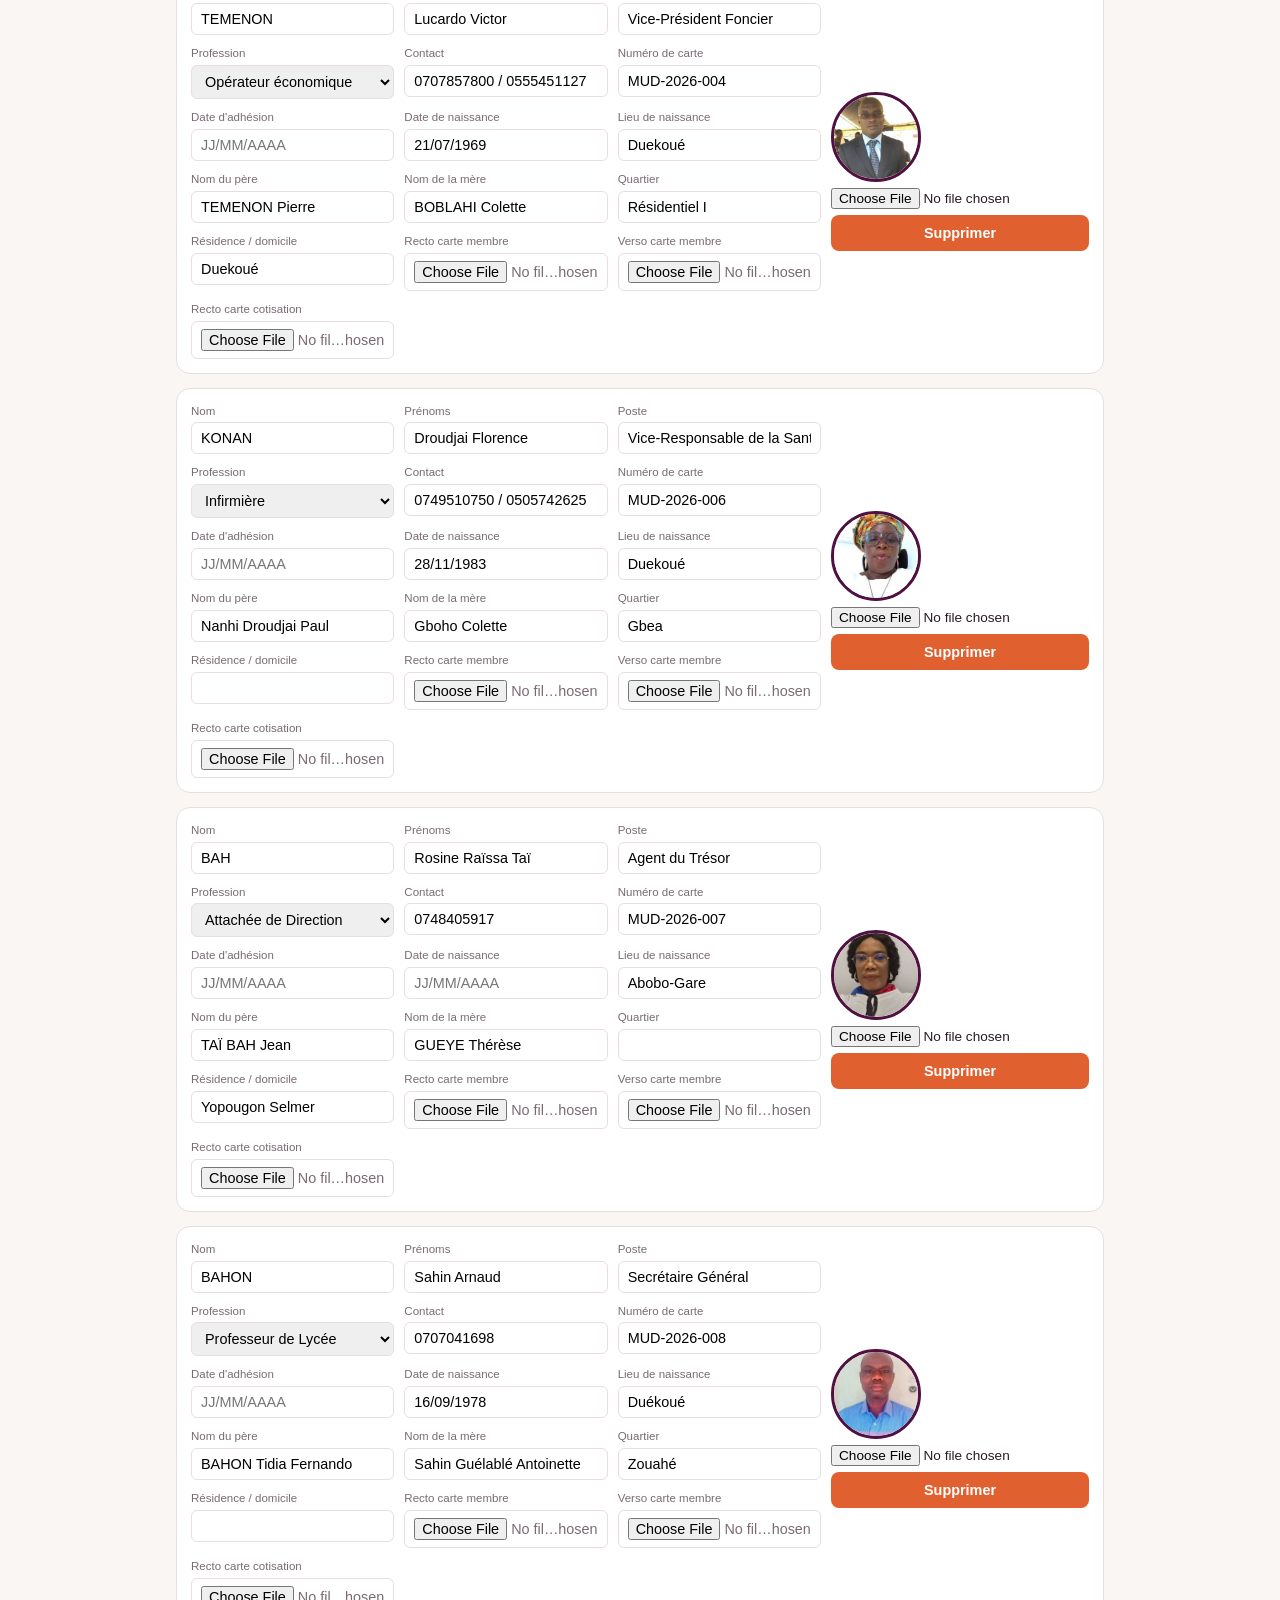
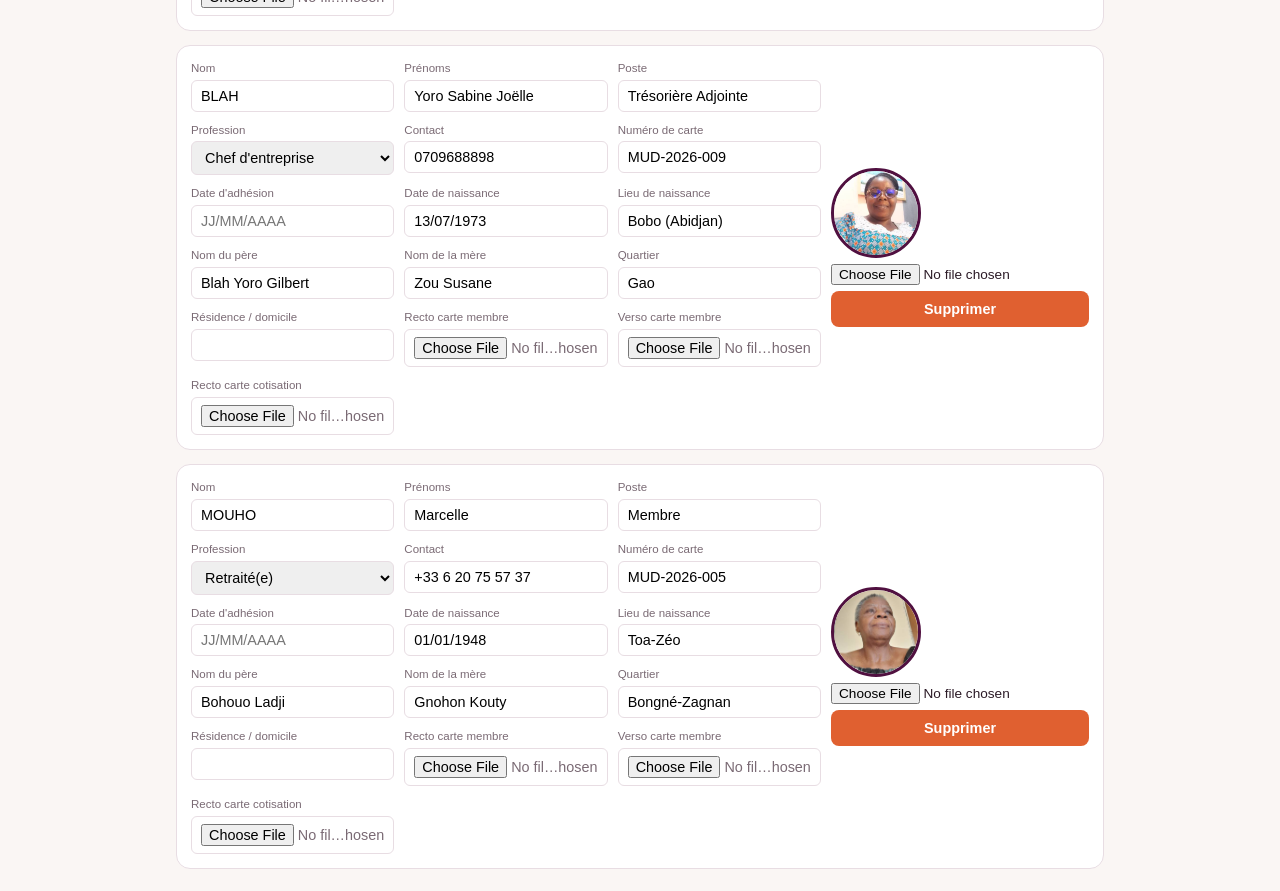
==== commit 9951c819: "Cotisations : montant mensuel par catégorie + total cotisé (site public et admin)" ====
--- a/admin.html
+++ b/admin.html
@@ -238,7 +238,11 @@
       /* ---------- Rendu ---------- */
 
       function cotEditor(m) {
+        const montant = DATA.tarifs.cotisationMensuelle[m.categorie] || 0;
         return `
+          <div style="font-size:0.82rem;color:var(--purple);margin-bottom:4px;">
+            <b>${m.categorie || "—"}</b> &middot; cotisation mensuelle : <b>${montant ? montant.toLocaleString("fr-FR") + " F" : "—"}</b>
+          </div>
           <div class="cot-grid">
             ${ANNEES.map((annee) => `
               <div class="year-block">
--- a/assets/css/style.css
+++ b/assets/css/style.css
@@ -264,6 +264,19 @@
 .cv2-table td { border: 1px solid var(--border); text-align: center; padding: 2px; }
 .cv2-check { color: var(--purple); font-weight: 800; font-size: 0.8rem; }
 .cv2-empty { color: #d9c9d3; }
+.cv2-summary {
+  margin-top: 8px;
+  background: #f4ecf1;
+  border: 1px dashed var(--purple);
+  border-radius: 8px;
+  padding: 8px 10px;
+  font-size: 0.72rem;
+  display: flex;
+  flex-direction: column;
+  gap: 3px;
+}
+.cv2-summary b { color: var(--purple); }
+.cv2-summary .cv2-total { color: var(--orange-dark); }
 .cv2-stamp {
   margin-top: 8px;
   text-align: center;
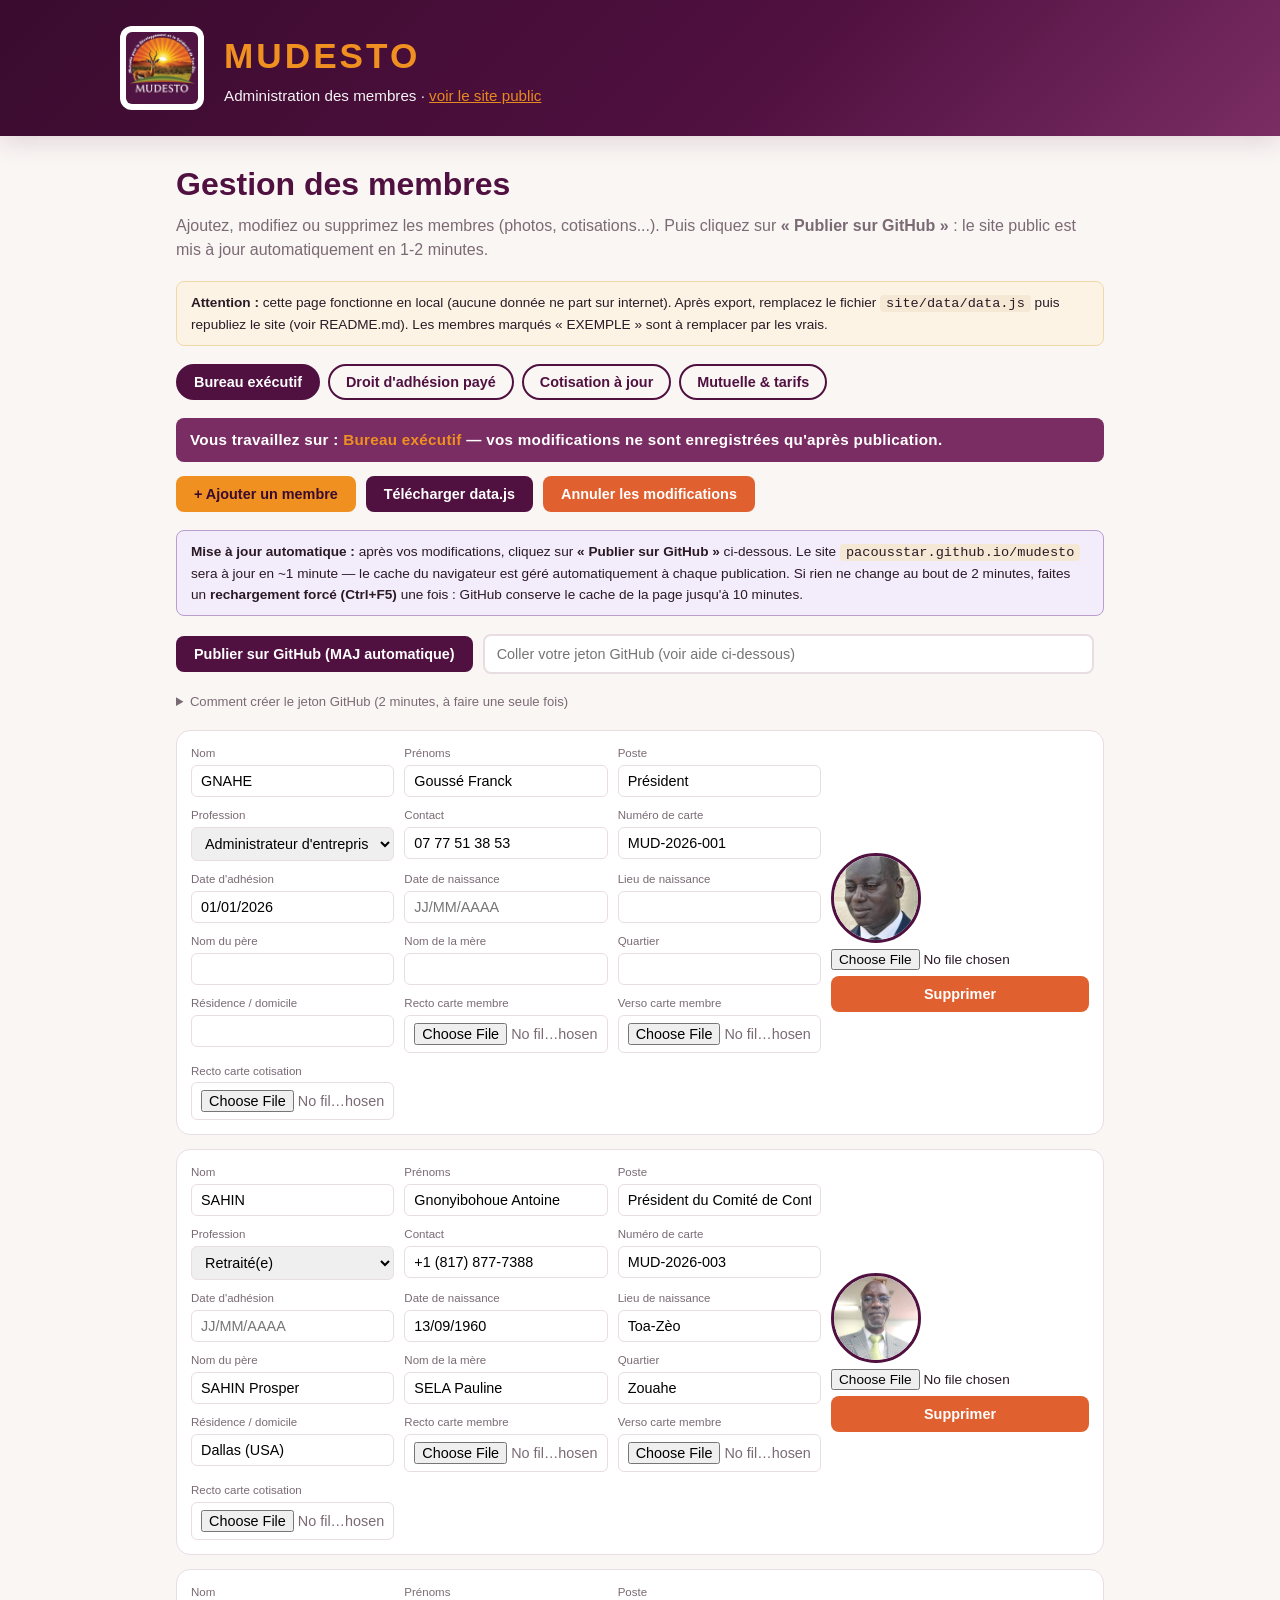
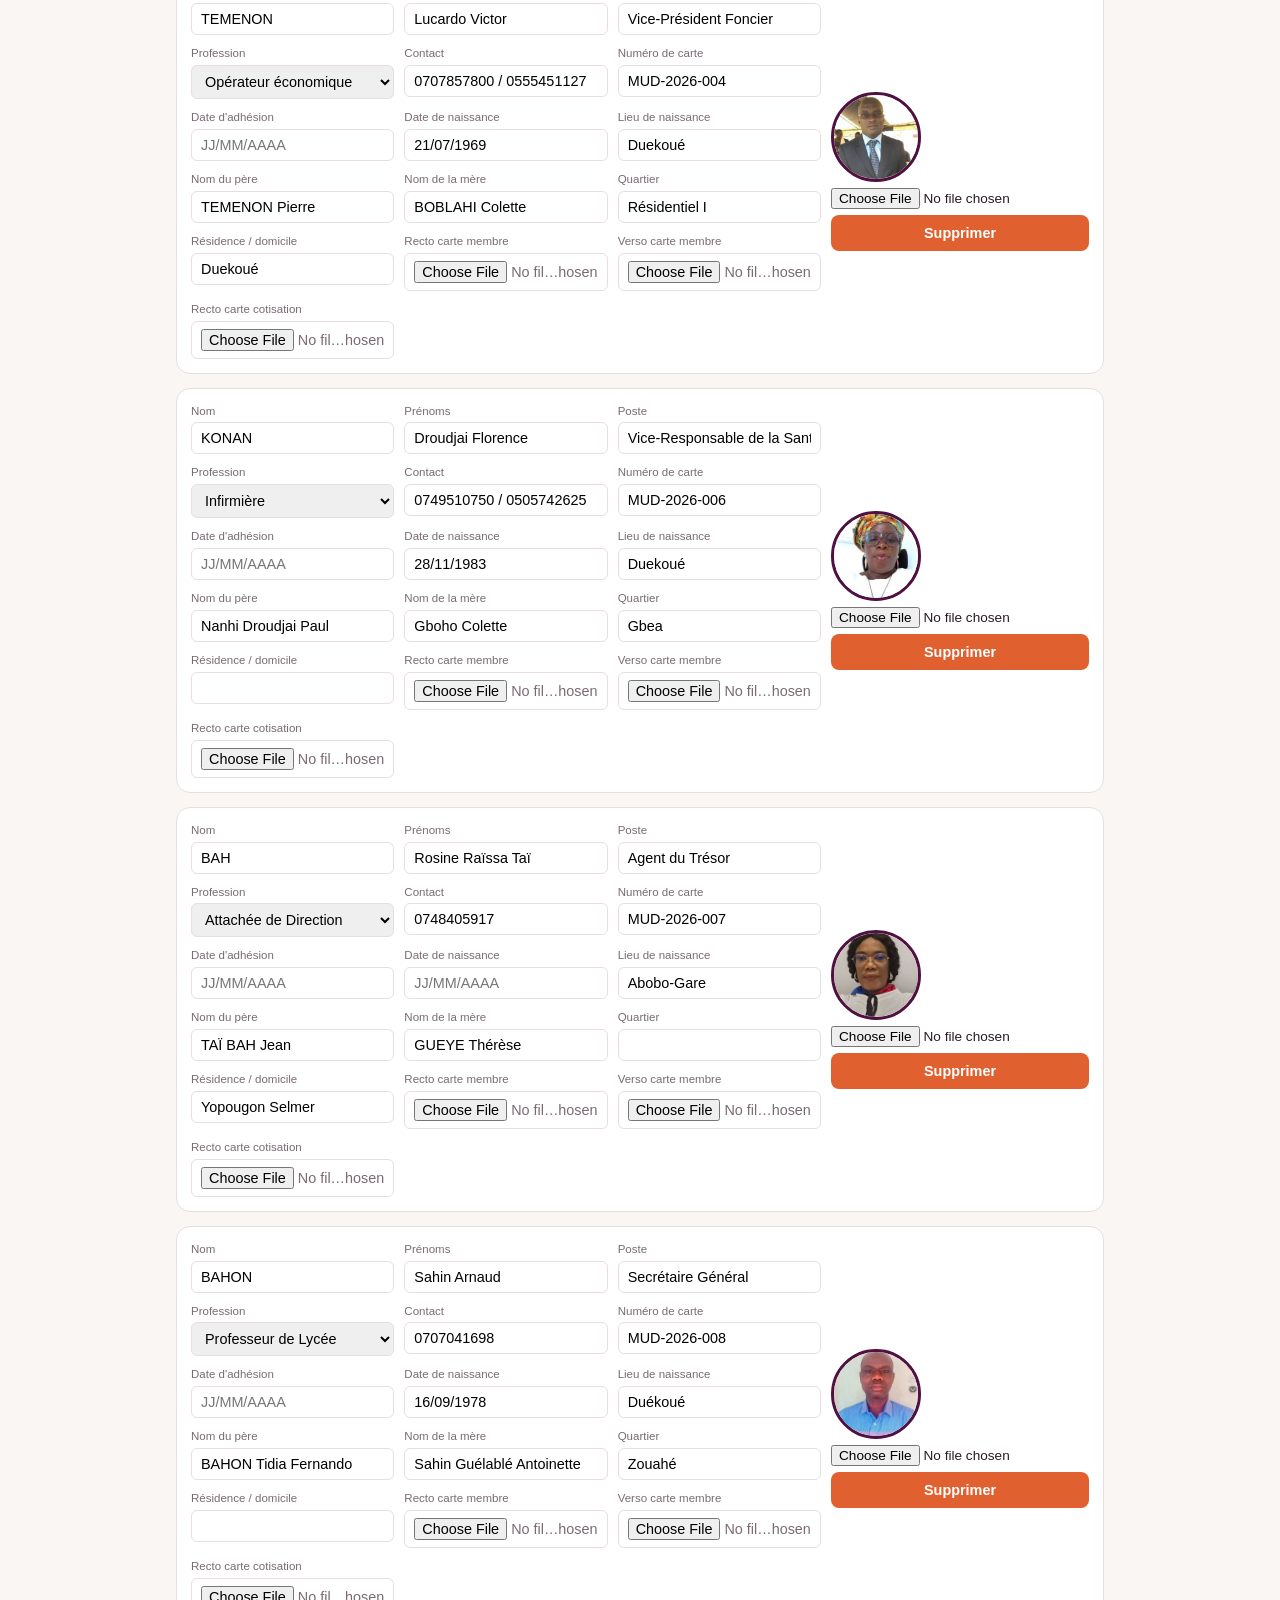
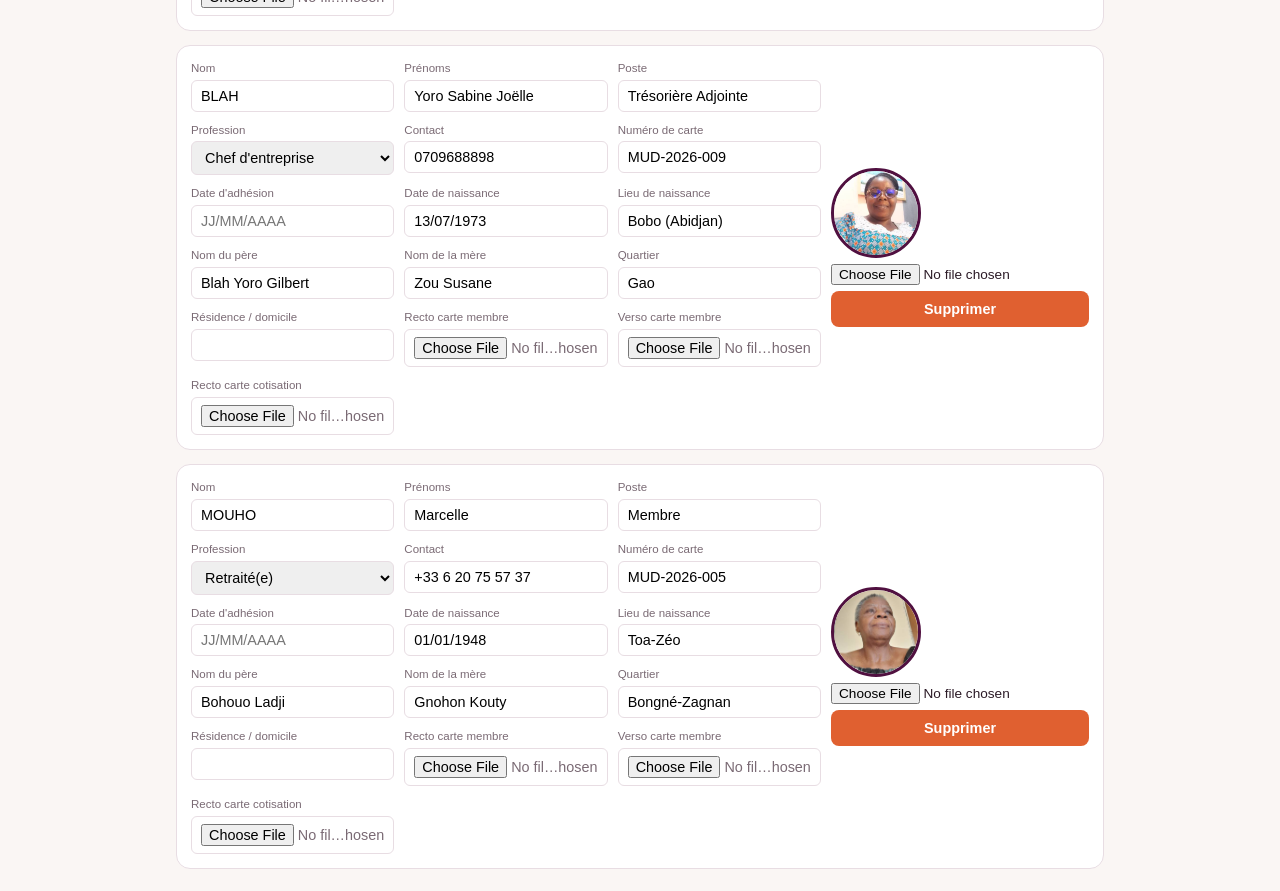
==== commit db6777f6: "Interrupteur « QR code visible » : admin (onglet Mutuelle), cartes (QR désactivé) et page « Service " ====
--- a/admin.html
+++ b/admin.html
@@ -72,6 +72,10 @@
     .year-block h5 { color: var(--purple); font-size: 0.8rem; margin-bottom: 4px; }
     .note { background: #fdf3e4; border: 1px solid #f0d9a8; border-radius: 8px; padding: 10px 14px; font-size: 0.85rem; margin-bottom: 18px; }
     .note code { background: #f5e9d6; padding: 1px 6px; border-radius: 4px; }
+    .copy-hint { grid-column: 1 / -1; background: #eef4fa; border: 1px dashed #9db8d6; border-radius: 8px; padding: 8px 12px; font-size: 0.78rem; color: #2b5a8c; }
+    .copy-notice { grid-column: 1 / -1; border-radius: 8px; padding: 8px 12px; font-size: 0.8rem; }
+    .copy-notice.ok { background: #e9f7ee; border: 1px solid #9bd4ab; color: #1b6b33; }
+    .copy-notice.ko { background: #fdf3e4; border: 1px solid #f0d9a8; color: #8a5a00; }
     .tab-title {
       background: var(--purple-soft);
       color: var(--white);
@@ -84,6 +88,19 @@
     }
     .tab-title .tab-title-action { color: var(--orange); }
     .btn:disabled { opacity: 0.45; cursor: not-allowed; }
+    .qr-toggle {
+      display: flex;
+      align-items: center;
+      justify-content: space-between;
+      gap: 12px;
+      background: #e9f7ee;
+      border: 1px solid #9bd4ab;
+      border-radius: 8px;
+      padding: 10px 14px;
+    }
+    .qr-toggle span { display: flex; flex-direction: column; gap: 2px; }
+    .qr-toggle small { font-weight: 400; color: var(--muted); font-size: 0.72rem; }
+    .qr-toggle input { width: 22px; height: 22px; accent-color: #1b8a3a; cursor: pointer; }
   </style>
 </head>
 <body>
@@ -156,18 +173,20 @@
         <li>Collez-le dans le champ ci-dessus puis cliquez <strong>Publier sur GitHub</strong></li>
       </ol>
       <p style="margin-top:8px;">Le jeton est enregistré <strong>uniquement dans votre navigateur</strong> (aucun serveur) et limité au seul dépôt mudesto.<br>
-      <strong>Sécurité :</strong> avant de publier, le bouton vérifie automatiquement si des données plus récentes existent sur GitHub — si oui, il vous demande confirmation (ou synchronise la page si vous n'avez rien modifié).</p>
+      <strong>Fusion automatique :</strong> au moment de publier, le bouton fusionne vos modifications avec celles faites ailleurs (champ par champ, membre par membre). Rien n'est jamais écrasé — ni vos MAJ, ni les MAJ extérieures.</p>
     </details>
 
     <div id="admin-content"></div>
   </div>
 
   <script src="data/data.js"></script>
+  <script src="assets/js/merge.js"></script>
   <script>
     (function () {
       "use strict";
 
       let DATA = window.MUDESTO_DATA;
+      let sessionBase = JSON.parse(JSON.stringify(DATA));
       let currentTab = "bureau";
 
       const $ = (s) => document.querySelector(s);
@@ -264,6 +283,11 @@
         const isCotisant = kind === "cotisants";
         return `
         <div class="member-row" data-id="${m.id}">
+          ${isCotisant ? `
+          <div class="copy-hint">Nom + Prénoms suffisent : les autres champs (catégorie, contact, n° de carte, photo, identité…) se copient automatiquement depuis « Droit d'adhésion payé » si le membre y existe déjà.</div>
+          <div class="copy-notice" style="display:none;"></div>` : kind === "adherents" ? `
+          <div class="copy-hint">Nom + Prénoms suffisent : les autres champs (catégorie, contact, n° de carte, photo, identité…) se copient automatiquement depuis « Bureau exécutif » si le membre y existe déjà.</div>
+          <div class="copy-notice" style="display:none;"></div>` : ""}
           <div class="member-fields">
             <label>Nom<input class="f-nom" value="${(m.nom || "").replace(/"/g, "&quot;")}"></label>
             <label>Prénoms<input class="f-prenoms" value="${(m.prenoms || "").replace(/"/g, "&quot;")}"></label>
@@ -328,6 +352,46 @@
           const m = list.find((x) => x.id === id);
           if (!m) return;
 
+          const COPY_FROM = {
+            cotisants: { list: lists.adherents, label: "« Droit d'adhésion payé »" },
+            adherents: { list: lists.bureau, label: "« Bureau exécutif »" }
+          };
+          const copyFrom = COPY_FROM[currentTab];
+          if (copyFrom) {
+            const norm = (s) => (s || "").trim().toLowerCase().normalize("NFD").replace(/[\u0300-\u036f]/g, "");
+            const showCopyNotice = (ok, txt) => {
+              const notice = row.querySelector(".copy-notice");
+              if (notice) {
+                notice.style.display = "";
+                notice.className = "copy-notice " + ok;
+                notice.textContent = txt;
+              }
+            };
+            const autoFillFromSource = () => {
+              const nom = row.querySelector(".f-nom").value;
+              const prenoms = row.querySelector(".f-prenoms").value;
+              if (!nom && !prenoms) return;
+              const src = copyFrom.list.find((a) => norm(a.nom) === norm(nom) && norm(a.prenoms) === norm(prenoms));
+              if (src) {
+                ["categorie", "contact", "numCarte", "dateAdhesion", "dateNaissance", "lieuNaissance", "profession", "pere", "mere", "quartier", "residence", "photo"].forEach((f) => { m[f] = src[f]; });
+                markDirty();
+                renderTab();
+                const row2 = document.querySelector('.member-row[data-id="' + m.id + '"]');
+                const n2 = row2 && row2.querySelector(".copy-notice");
+                if (n2) {
+                  n2.style.display = "";
+                  n2.className = "copy-notice ok";
+                  n2.textContent = "Données copiées depuis " + copyFrom.label + " : " + src.nom + " " + (src.prenoms || "") + " — catégorie, contact, n° de carte, photo, etc.";
+                }
+              } else {
+                showCopyNotice("ko", "Aucun membre « " + nom + " " + prenoms + " » trouvé dans " + copyFrom.label + " — remplissez les champs manuellement.");
+              }
+            };
+            row.querySelectorAll(".f-nom, .f-prenoms").forEach((el) => {
+              el.addEventListener("change", autoFillFromSource);
+            });
+          }
+
           row.querySelectorAll(".f-nom, .f-prenoms, .f-poste, .f-categorie, .f-contact, .f-num, .f-date, .f-ddn, .f-ldn, .f-prof, .f-pere, .f-mere, .f-quartier, .f-residence").forEach((el) => {
             el.addEventListener("change", () => {
               const map = {
@@ -456,6 +520,13 @@
               <label>Email<input id="m-email" value="${(M.contact.email || "").replace(/"/g, "&quot;")}" placeholder="mudesto@example.com"></label>
               <label>Facebook<input id="m-facebook" value="${(M.contact.facebook || "").replace(/"/g, "&quot;")}" placeholder="https://facebook.com/..."></label>
               <label>WhatsApp<input id="m-whatsapp" value="${(M.contact.whatsapp || "").replace(/"/g, "&quot;")}" placeholder="+225 07 00 00 00 00"></label>
+              <label class="qr-toggle">
+                <span>
+                  QR code visible
+                  <small>Si désactivé : le QR est remplacé par « QR désactivé » sur les cartes, et un scan affiche « Service temporairement indisponible ».</small>
+                </span>
+                <input type="checkbox" id="m-qr" ${M.qrcodeVisible !== false ? "checked" : ""}>
+              </label>
             </div>
           </div>
           <h3 style="color:var(--purple);margin:18px 0 10px;">Tarifs (en francs CFA)</h3>
@@ -470,6 +541,10 @@
         bind("#m-email", M.contact, "email");
         bind("#m-facebook", M.contact, "facebook");
         bind("#m-whatsapp", M.contact, "whatsapp");
+        $("#m-qr").addEventListener("change", (e) => {
+          M.qrcodeVisible = e.target.checked;
+          markDirty();
+        });
         $("#admin-content").querySelectorAll(".t-adh").forEach((el) => {
           el.addEventListener("change", () => {
             DATA.tarifs.droitAdhesion[el.dataset.cat] = Number(el.value) || 0;
@@ -504,7 +579,7 @@
         };
         if (currentTab === "bureau") m.poste = "Membre du bureau";
         if (currentTab === "cotisants") m.cotisations = {};
-        lists[currentTab].push(m);
+        lists[currentTab].unshift(m);
         markDirty();
         setTabTitle(`Membre ajouté dans : <span class="tab-title-action">${TAB_TITLES[currentTab]}</span> — remplissez ses informations puis publiez.`);
         renderTab();
@@ -592,7 +667,9 @@
         status("Publication en cours...", undefined);
         $("#btn-publish").disabled = true;
         try {
-          /* Vérifier que personne n'a publié des données plus récentes sur GitHub */
+          /* Fusion automatique avec les données en ligne :
+             aucune MAJ faite ailleurs n'est perdue, aucune modification
+             faite ici n'est supprimée. */
           let remoteData = null;
           const getRes = await fetch("https://api.github.com/repos/" + REPO + "/contents/" + FILE_PATH, { headers: apiHeaders(token) });
           if (getRes.ok) {
@@ -605,18 +682,14 @@
               } catch (e) { remoteData = null; }
             }
           }
-          const mine = JSON.stringify(DATA);
-          if (remoteData && JSON.stringify(remoteData) !== mine) {
-            if (!dirty) {
-              /* Rien n'a été modifié ici : on adopte la version en ligne (aucune perte) */
-              DATA = remoteData;
+          if (remoteData && window.MUDESTO_MERGE) {
+            const merged = window.MUDESTO_MERGE.mergeData(sessionBase, DATA, remoteData);
+            if (JSON.stringify(merged) !== JSON.stringify(DATA)) {
+              DATA = merged;
+              sessionBase = JSON.parse(JSON.stringify(DATA));
               lists = { bureau: DATA.bureau, adherents: DATA.adherents, cotisants: DATA.cotisants };
               renderTab();
-              status("Des données plus récentes ont été détectées sur GitHub \u2014 synchronisation effectuée, publication en cours...", undefined);
-            } else if (!confirm("\u26A0 Des données plus récentes ont été publiées sur GitHub depuis l'ouverture de cette page (photos, contacts, membres...). Publier maintenant les ÉCRASERA.\n\n• OK = publier quand même votre version\n• Annuler = rechargez la page (F5) pour récupérer les données à jour")) {
-              $("#btn-publish").disabled = false;
-              status("Publication annulée \u2014 rechargez la page (F5) pour récupérer les données à jour.", false);
-              return;
+              status("Fusion automatique avec les MAJ faites ailleurs effectuée (aucune perte) — publication en cours...", undefined);
             }
           }
 
@@ -694,19 +767,20 @@
             el.textContent = txt;
             document.head.appendChild(el);
             DATA = window.MUDESTO_DATA;
+            sessionBase = JSON.parse(JSON.stringify(DATA));
             lists = { bureau: DATA.bureau, adherents: DATA.adherents, cotisants: DATA.cotisants };
             updateSectionTitle();
             renderTab();
             syncStatus.style.background = "#e8f7ec";
             syncStatus.style.borderColor = "#b7e3c3";
             syncStatus.style.color = "#1b8a3a";
-            syncStatus.textContent = "\u2713 Données chargées depuis GitHub (dernière version publiée). Vos modifications seront publiées par-dessus.";
+            syncStatus.textContent = "\u2713 Données chargées depuis GitHub (dernière version publiée). Vos modifications seront fusionnées au moment de publier.";
           })
           .catch(() => {
             syncStatus.style.background = "#fdf3e4";
             syncStatus.style.borderColor = "#f0d9a8";
             syncStatus.style.color = "#8a5a00";
-            syncStatus.textContent = "\u26A0 Hors ligne : édition des données locales. Publier remplacera la version en ligne.";
+            syncStatus.textContent = "\u26A0 Hors ligne : édition des données locales. À la publication, une fusion automatique avec la version en ligne aura lieu.";
           });
       }
     })();
--- a/assets/css/style.css
+++ b/assets/css/style.css
@@ -68,16 +68,16 @@
 }
 .chip:hover { transform: translateY(-2px); }
 .chip-bureau { background: var(--purple); }
-.chip-adherents { background: var(--purple-soft); }
-.chip-cotisants { background: var(--orange-dark); }
+.chip-adherents { background: #1b8a3a; }
+.chip-cotisants { background: #ff7f00; }
 
 /* ---------- Sections ---------- */
 .section { padding: 30px 0; scroll-margin-top: 16px; }
 .section h2 { font-size: 1.5rem; color: var(--purple); display: flex; align-items: center; gap: 10px; }
 .badge { width: 14px; height: 14px; border-radius: 4px; display: inline-block; }
 .badge-bureau { background: var(--purple); }
-.badge-adherents { background: var(--purple-soft); }
-.badge-cotisants { background: var(--orange-dark); }
+.badge-adherents { background: #1b8a3a; }
+.badge-cotisants { background: #ff7f00; }
 .section-sub { color: var(--muted); margin: 4px 0 18px; }
 
 /* ---------- Grille des membres ---------- */
@@ -96,6 +96,17 @@
   transition: transform 0.15s ease, box-shadow 0.15s ease;
 }
 .member-card:hover { transform: translateY(-4px); box-shadow: var(--shadow); }
+.member-cert {
+  display: inline-block;
+  background: #1b8a3a;
+  color: var(--white);
+  font-size: 0.68rem;
+  font-weight: 800;
+  letter-spacing: 0.5px;
+  border-radius: 999px;
+  padding: 3px 10px;
+  margin-bottom: 8px;
+}
 .member-photo {
   width: 96px;
   height: 96px;
@@ -122,8 +133,8 @@
   inset: 0;
   background: rgba(58, 11, 46, 0.75);
   display: flex;
-  align-items: center;
-  justify-content: center;
+  overflow-y: auto;
+  -webkit-overflow-scrolling: touch;
   padding: 20px;
   z-index: 100;
 }
@@ -134,11 +145,16 @@
   padding: 24px;
   max-width: 620px;
   width: 100%;
-  max-height: 90vh;
-  overflow-y: auto;
+  margin: auto;
+  overflow: visible;
   position: relative;
   box-shadow: 0 20px 60px rgba(0, 0, 0, 0.35);
 }
+.modal-box.modal-wide {
+  max-width: 760px;
+}
+.modal-wide .digital-card { max-width: 700px; }
+.modal-wide .cv2-summary { font-size: 0.78rem; }
 .modal-close {
   position: absolute;
   top: 10px;
@@ -220,6 +236,37 @@
 .card-membre-verso .cv-qr { text-align: center; margin-top: auto; }
 .card-membre-verso .cv-qr img { width: 72px; height: 72px; }
 .card-membre-verso .cv-qr span { display: block; font-size: 0.6rem; color: var(--muted); }
+.card-membre-verso .qr-disabled {
+  width: 72px;
+  height: 72px;
+  margin: 0 auto;
+  border: 3px dashed var(--muted);
+  border-radius: 8px;
+  display: flex;
+  align-items: center;
+  justify-content: center;
+  text-align: center;
+  color: var(--muted);
+  font-size: 0.62rem;
+  font-weight: 800;
+  letter-spacing: 0.5px;
+}
+
+/* Page « QR désactivé » (scan du QR) */
+.qr-off-screen { padding: 60px 16px; }
+.qr-off-box {
+  max-width: 420px;
+  margin: 0 auto;
+  text-align: center;
+  background: var(--white);
+  border: 2px solid var(--purple);
+  border-radius: 12px;
+  padding: 34px 22px;
+  box-shadow: var(--shadow);
+}
+.qr-off-icon { font-size: 2.4rem; color: var(--orange); margin-bottom: 10px; }
+.qr-off-box h2 { color: var(--purple); font-size: 1.2rem; margin-bottom: 8px; }
+.qr-off-box p { color: var(--muted); font-size: 0.92rem; }
 
 /* Carte de cotisation - recto */
 .card-cot-recto {
@@ -258,25 +305,54 @@
   border: 2px solid var(--purple);
   padding: 12px;
 }
-.card-cot-verso .cv2-head { text-align: center; background: var(--orange); color: var(--purple-dark); font-weight: 800; border-radius: 6px; padding: 4px; font-size: 0.8rem; letter-spacing: 1px; }
-.cv2-table { width: 100%; border-collapse: collapse; margin-top: 8px; font-size: 0.62rem; }
-.cv2-table th { background: var(--purple); color: var(--white); padding: 4px; font-size: 0.62rem; }
-.cv2-table td { border: 1px solid var(--border); text-align: center; padding: 2px; }
-.cv2-check { color: var(--purple); font-weight: 800; font-size: 0.8rem; }
-.cv2-empty { color: #d9c9d3; }
+.card-cot-verso .cv2-head { position: relative; text-align: center; background: var(--orange); color: var(--purple-dark); font-weight: 800; border-radius: 6px; padding: 10px 8px; letter-spacing: 1px; display: flex; flex-direction: column; gap: 3px; }
+.cv2-head .cv2-nom { font-size: 1.15rem; }
+.cv2-head .cv2-num { font-weight: 600; font-size: 0.78rem; color: var(--purple); }
+.cv2-head .cv2-cert { position: absolute; left: 10px; top: 50%; transform: translateY(-50%); background: #1b8a3a; color: #fff; font-weight: 800; font-size: 0.7rem; letter-spacing: 1px; padding: 3px 8px; border-radius: 999px; white-space: nowrap; }
 .cv2-summary {
-  margin-top: 8px;
+  margin: 10px 0;
   background: #f4ecf1;
   border: 1px dashed var(--purple);
   border-radius: 8px;
-  padding: 8px 10px;
+  padding: 12px 14px;
   font-size: 0.72rem;
   display: flex;
   flex-direction: column;
-  gap: 3px;
+  gap: 8px;
 }
 .cv2-summary b { color: var(--purple); }
 .cv2-summary .cv2-total { color: var(--orange-dark); }
+.cv2-years {
+  display: grid;
+  grid-template-columns: 1fr 1fr;
+  gap: 6px 16px;
+}
+.cv2-year-cell {
+  border-top: 1px dashed var(--border);
+  padding-top: 5px;
+}
+.cv2-year {
+  display: flex;
+  justify-content: space-between;
+  gap: 8px;
+}
+.cv2-mois-payes {
+  color: var(--muted);
+  font-size: 0.68rem;
+  line-height: 1.3;
+  margin-top: 2px;
+}
+.cv2-year.ok b { color: #1b8a3a; }
+.cv2-year-montant { color: var(--muted); }
+.cv2-total-row {
+  border-top: 1px dashed var(--border);
+  padding-top: 6px;
+  display: flex;
+  justify-content: space-between;
+  flex-wrap: wrap;
+  gap: 4px 8px;
+}
+.cv2-restant { color: var(--muted); }
 .cv2-stamp {
   margin-top: 8px;
   text-align: center;
